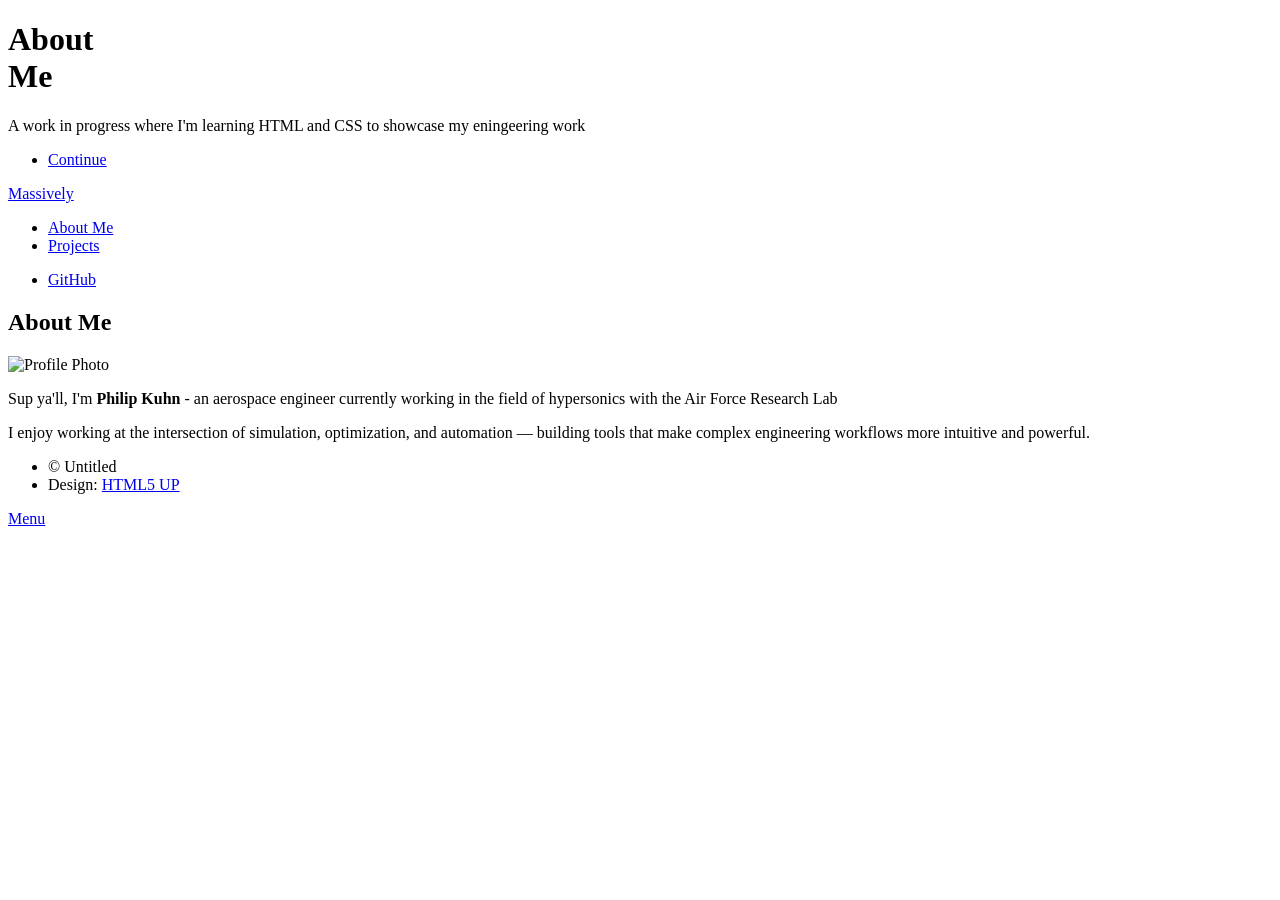
==== index.html @ aa1a16da "still trying" ====
<!DOCTYPE HTML>
<!--
	Massively by HTML5 UP
	html5up.net | @ajlkn
	Free for personal and commercial use under the CCA 3.0 license (html5up.net/license)
-->
<html>
	<head>
		<title>Massively by HTML5 UP</title>
		<meta charset="utf-8" />
		<meta name="viewport" content="width=device-width, initial-scale=1, user-scalable=no" />
		<link rel="stylesheet" href="assets/css/main.css" />
		<noscript><link rel="stylesheet" href="assets/css/noscript.css" /></noscript>
	</head>
	<body class="is-preload">

		<!-- Wrapper -->
			<div id="wrapper" class="fade-in">

				<!-- Intro -->
					<div id="intro">
						<h1>About<br />
						Me</h1>
						<p>A work in progress where I'm learning HTML and CSS to showcase my eningeering work</p>
						<ul class="actions">
							<li><a href="#header" class="button icon solid solo fa-arrow-down scrolly">Continue</a></li>
						</ul>
					</div>

				<!-- Header -->
					<header id="header">
						<a href="index.html" class="logo">Massively</a>
					</header>

				<!-- Nav -->
					<nav id="nav">
						<ul class="links">
							<li class="active"><a href="index.html">About Me</a></li>
							<li class="active"><a href="projects.html">Projects</a></li>
						</ul>
						<ul class="icons">
							<li><a href="#" class="icon brands fa-github"><span class="label">GitHub</span></a></li>
						</ul>
					</nav>

				<!-- Main -->
					<div id="main">
					<!-- Posts -->
					 <section class="post">
						<header class="major">
							<h1>About Me</h1>
						</header>

						<dif class="image main"><img src="images/profile.jpg" alt="Profile Photo" /></dif>

						<p>Sup ya'll, I'm <strong>Philip Kuhn</strong> - an aerospace engineer currently working in the field of hypersonics with the Air Force Research Lab</p>

					    <p>I enjoy working at the intersection of simulation, optimization, and automation — building tools that make complex engineering workflows more intuitive and powerful.</p>

					</section>
					</div>

				<!-- Footer -->
					<!-- <footer id="footer">
						<section>
							<form method="post" action="#">
								<div class="fields">
									<div class="field">
										<label for="name">Name</label>
										<input type="text" name="name" id="name" />
									</div>
									<div class="field">
										<label for="email">Email</label>
										<input type="text" name="email" id="email" />
									</div>
									<div class="field">
										<label for="message">Message</label>
										<textarea name="message" id="message" rows="3"></textarea>
									</div>
								</div>
								<ul class="actions">
									<li><input type="submit" value="Send Message" /></li>
								</ul>
							</form>
						</section>
						<section class="split contact">
							<section class="alt">
								<h3>Address</h3>
								<p>1234 Somewhere Road #87257<br />
								Nashville, TN 00000-0000</p>
							</section>
							<section>
								<h3>Phone</h3>
								<p><a href="#">(000) 000-0000</a></p>
							</section>
							<section>
								<h3>Email</h3>
								<p><a href="#">info@untitled.tld</a></p>
							</section>
							<section>
								<h3>Social</h3>
								<ul class="icons alt">
									<li><a href="#" class="icon brands alt fa-twitter"><span class="label">Twitter</span></a></li>
									<li><a href="#" class="icon brands alt fa-facebook-f"><span class="label">Facebook</span></a></li>
									<li><a href="#" class="icon brands alt fa-instagram"><span class="label">Instagram</span></a></li>
									<li><a href="#" class="icon brands alt fa-github"><span class="label">GitHub</span></a></li>
								</ul>
							</section>
						</section>
					</footer> -->

				<!-- Copyright -->
					<div id="copyright">
						<ul><li>&copy; Untitled</li><li>Design: <a href="https://html5up.net">HTML5 UP</a></li></ul>
					</div>

			</div>

		<!-- Scripts -->
			<script src="assets/js/jquery.min.js"></script>
			<script src="assets/js/jquery.scrollex.min.js"></script>
			<script src="assets/js/jquery.scrolly.min.js"></script>
			<script src="assets/js/browser.min.js"></script>
			<script src="assets/js/breakpoints.min.js"></script>
			<script src="assets/js/util.js"></script>
			<script src="assets/js/main.js"></script>

	</body>
</html>
---- assets/css/main.css ----
@import url(fontawesome-all.min.css);
@import url("https://fonts.googleapis.com/css?family=Merriweather:300,700,300italic,700italic|Source+Sans+Pro:900");

/*
	Massively by HTML5 UP
	html5up.net | @ajlkn
	Free for personal and commercial use under the CCA 3.0 license (html5up.net/license)
*/

html, body, div, span, applet, object,
iframe, h1, h2, h3, h4, h5, h6, p, blockquote,
pre, a, abbr, acronym, address, big, cite,
code, del, dfn, em, img, ins, kbd, q, s, samp,
small, strike, strong, sub, sup, tt, var, b,
u, i, center, dl, dt, dd, ol, ul, li, fieldset,
form, label, legend, table, caption, tbody,
tfoot, thead, tr, th, td, article, aside,
canvas, details, embed, figure, figcaption,
footer, header, hgroup, menu, nav, output, ruby,
section, summary, time, mark, audio, video {
	margin: 0;
	padding: 0;
	border: 0;
	font-size: 100%;
	font: inherit;
	vertical-align: baseline;}

article, aside, details, figcaption, figure,
footer, header, hgroup, menu, nav, section {
	display: block;}

body {
	line-height: 1;
}

ol, ul {
	list-style: none;
}

blockquote, q {
	quotes: none;
}

	blockquote:before, blockquote:after, q:before, q:after {
		content: '';
		content: none;
	}

table {
	border-collapse: collapse;
	border-spacing: 0;
}

body {
	-webkit-text-size-adjust: none;
}

mark {
	background-color: transparent;
	color: inherit;
}

input::-moz-focus-inner {
	border: 0;
	padding: 0;
}

input, select, textarea {
	-moz-appearance: none;
	-webkit-appearance: none;
	-ms-appearance: none;
	appearance: none;
}

/* Basic */

	@-ms-viewport {
		width: device-width;
	}

	body {
		-ms-overflow-style: scrollbar;
	}

	@media screen and (max-width: 480px) {

		html, body {
			min-width: 320px;
		}

	}

	html {
		box-sizing: border-box;
	}

	*, *:before, *:after {
		box-sizing: inherit;
	}

	body {
		background-color: #1e252d;
	}

		body.is-preload *, body.is-preload *:before, body.is-preload *:after {
			-moz-animation: none !important;
			-webkit-animation: none !important;
			-ms-animation: none !important;
			animation: none !important;
			-moz-transition: none !important;
			-webkit-transition: none !important;
			-ms-transition: none !important;
			transition: none !important;
		}

/* Type */

	html {
		font-size: 16pt;
	}

		@media screen and (max-width: 1680px) {

			html {
				font-size: 12pt;
			}

		}

		@media screen and (max-width: 1280px) {

			html {
				font-size: 11pt;
			}

		}

		@media screen and (max-width: 360px) {

			html {
				font-size: 10pt;
			}

		}

	body {
		color: #212931;
	}

	body, input, select, textarea {
		font-family: "Merriweather", Georgia, serif;
		font-weight: 300;
		font-size: 1rem;
		line-height: 2.375;
	}

	a {
		-moz-transition: color 0.2s ease-in-out, background-color 0.2s ease-in-out, border-color 0.2s ease-in-out, box-shadow 0.2s ease-in-out;
		-webkit-transition: color 0.2s ease-in-out, background-color 0.2s ease-in-out, border-color 0.2s ease-in-out, box-shadow 0.2s ease-in-out;
		-ms-transition: color 0.2s ease-in-out, background-color 0.2s ease-in-out, border-color 0.2s ease-in-out, box-shadow 0.2s ease-in-out;
		transition: color 0.2s ease-in-out, background-color 0.2s ease-in-out, border-color 0.2s ease-in-out, box-shadow 0.2s ease-in-out;
		border-bottom: dotted 1px;
		text-decoration: none;
	}

		a:hover {
			border-bottom-color: transparent;
		}

	strong, b {
		font-weight: 600;
	}

	em, i {
		font-style: italic;
	}

	p {
		text-align: justify;
		margin: 0 0 2rem 0;
	}

	h1, h2, h3, h4, h5, h6 {
		font-family: "Source Sans Pro", Helvetica, sans-serif;
		font-weight: 900;
		line-height: 1.5;
		letter-spacing: 0.075em;
		text-transform: uppercase;
		margin: 0 0 1rem 0;
	}

		h1 a, h2 a, h3 a, h4 a, h5 a, h6 a {
			border-bottom: 0;
			color: inherit;
			text-decoration: none;
		}

	h1 {
		font-size: 4rem;
		line-height: 1.1;
		margin: 0 0 2rem 0;
	}

	h2 {
		font-size: 1.75rem;
		line-height: 1.3;
		margin: 0 0 1.5rem 0;
	}

	h3 {
		font-size: 1.25rem;
		margin: 0 0 1.5rem 0;
	}

	h4 {
		font-size: 1rem;
	}

	h5 {
		font-size: 0.9rem;
	}

	h6 {
		font-size: 0.8rem;
	}

	sub {
		font-size: 0.8rem;
		position: relative;
		top: 0.5rem;
	}

	sup {
		font-size: 0.8rem;
		position: relative;
		top: -0.5rem;
	}

	blockquote {
		border-left: solid 4px;
		font-style: italic;
		margin: 0 0 2rem 0;
		padding: 0.5rem 0 0.5rem 2rem;
	}

	code {
		border: solid 2px;
		font-family: "Courier New", monospace;
		font-size: 0.9rem;
		margin: 0 0.25rem;
		padding: 0.25rem 0.65rem;
	}

	pre {
		-webkit-overflow-scrolling: touch;
		font-family: "Courier New", monospace;
		font-size: 0.9rem;
		margin: 0 0 2rem 0;
	}

		pre code {
			display: block;
			line-height: 1.75;
			padding: 1rem 1.5rem;
			overflow-x: auto;
		}

	hr {
		border: 0;
		border-bottom: solid 2px;
		margin: 3rem 0;
	}

		hr.major {
			margin: 5rem 0;
		}

	.align-left {
		text-align: left;
	}

	.align-center {
		text-align: center;
	}

	.align-right {
		text-align: right;
	}

	input, select, textarea {
		color: #212931;
	}

	a {
		color: #212931;
		border-bottom-color: rgba(33, 41, 49, 0.5);
	}

		a:hover {
			border-bottom-color: transparent;
			color: #18bfef !important;
		}

	strong, b {
		color: #212931;
	}

	h1, h2, h3, h4, h5, h6 {
		color: #212931;
	}

	blockquote {
		border-left-color: #eeeeee;
	}

	code {
		background: rgba(220, 220, 220, 0.25);
		border-color: #eeeeee;
	}

	hr {
		border-bottom-color: #eeeeee;
	}

/* Row */

	.row {
		display: flex;
		flex-wrap: wrap;
		box-sizing: border-box;
		align-items: stretch;
	}

		.row > * {
			box-sizing: border-box;
		}

		.row.gtr-uniform > * > :last-child {
			margin-bottom: 0;
		}

		.row.aln-left {
			justify-content: flex-start;
		}

		.row.aln-center {
			justify-content: center;
		}

		.row.aln-right {
			justify-content: flex-end;
		}

		.row.aln-top {
			align-items: flex-start;
		}

		.row.aln-middle {
			align-items: center;
		}

		.row.aln-bottom {
			align-items: flex-end;
		}

		.row > .imp {
			order: -1;
		}

		.row > .col-1 {
			width: 8.33333%;
		}

		.row > .off-1 {
			margin-left: 8.33333%;
		}

		.row > .col-2 {
			width: 16.66667%;
		}

		.row > .off-2 {
			margin-left: 16.66667%;
		}

		.row > .col-3 {
			width: 25%;
		}

		.row > .off-3 {
			margin-left: 25%;
		}

		.row > .col-4 {
			width: 33.33333%;
		}

		.row > .off-4 {
			margin-left: 33.33333%;
		}

		.row > .col-5 {
			width: 41.66667%;
		}

		.row > .off-5 {
			margin-left: 41.66667%;
		}

		.row > .col-6 {
			width: 50%;
		}

		.row > .off-6 {
			margin-left: 50%;
		}

		.row > .col-7 {
			width: 58.33333%;
		}

		.row > .off-7 {
			margin-left: 58.33333%;
		}

		.row > .col-8 {
			width: 66.66667%;
		}

		.row > .off-8 {
			margin-left: 66.66667%;
		}

		.row > .col-9 {
			width: 75%;
		}

		.row > .off-9 {
			margin-left: 75%;
		}

		.row > .col-10 {
			width: 83.33333%;
		}

		.row > .off-10 {
			margin-left: 83.33333%;
		}

		.row > .col-11 {
			width: 91.66667%;
		}

		.row > .off-11 {
			margin-left: 91.66667%;
		}

		.row > .col-12 {
			width: 100%;
		}

		.row > .off-12 {
			margin-left: 100%;
		}

		.row.gtr-0 {
			margin-top: 0;
			margin-left: 0rem;
		}

			.row.gtr-0 > * {
				padding: 0 0 0 0rem;
			}

			.row.gtr-0.gtr-uniform {
				margin-top: 0rem;
			}

				.row.gtr-0.gtr-uniform > * {
					padding-top: 0rem;
				}

		.row.gtr-25 {
			margin-top: 0;
			margin-left: -0.375rem;
		}

			.row.gtr-25 > * {
				padding: 0 0 0 0.375rem;
			}

			.row.gtr-25.gtr-uniform {
				margin-top: -0.375rem;
			}

				.row.gtr-25.gtr-uniform > * {
					padding-top: 0.375rem;
				}

		.row.gtr-50 {
			margin-top: 0;
			margin-left: -0.75rem;
		}

			.row.gtr-50 > * {
				padding: 0 0 0 0.75rem;
			}

			.row.gtr-50.gtr-uniform {
				margin-top: -0.75rem;
			}

				.row.gtr-50.gtr-uniform > * {
					padding-top: 0.75rem;
				}

		.row {
			margin-top: 0;
			margin-left: -1.5rem;
		}

			.row > * {
				padding: 0 0 0 1.5rem;
			}

			.row.gtr-uniform {
				margin-top: -1.5rem;
			}

				.row.gtr-uniform > * {
					padding-top: 1.5rem;
				}

		.row.gtr-150 {
			margin-top: 0;
			margin-left: -2.25rem;
		}

			.row.gtr-150 > * {
				padding: 0 0 0 2.25rem;
			}

			.row.gtr-150.gtr-uniform {
				margin-top: -2.25rem;
			}

				.row.gtr-150.gtr-uniform > * {
					padding-top: 2.25rem;
				}

		.row.gtr-200 {
			margin-top: 0;
			margin-left: -3rem;
		}

			.row.gtr-200 > * {
				padding: 0 0 0 3rem;
			}

			.row.gtr-200.gtr-uniform {
				margin-top: -3rem;
			}

				.row.gtr-200.gtr-uniform > * {
					padding-top: 3rem;
				}

		@media screen and (max-width: 1680px) {

			.row {
				display: flex;
				flex-wrap: wrap;
				box-sizing: border-box;
				align-items: stretch;
			}

				.row > * {
					box-sizing: border-box;
				}

				.row.gtr-uniform > * > :last-child {
					margin-bottom: 0;
				}

				.row.aln-left {
					justify-content: flex-start;
				}

				.row.aln-center {
					justify-content: center;
				}

				.row.aln-right {
					justify-content: flex-end;
				}

				.row.aln-top {
					align-items: flex-start;
				}

				.row.aln-middle {
					align-items: center;
				}

				.row.aln-bottom {
					align-items: flex-end;
				}

				.row > .imp-xlarge {
					order: -1;
				}

				.row > .col-1-xlarge {
					width: 8.33333%;
				}

				.row > .off-1-xlarge {
					margin-left: 8.33333%;
				}

				.row > .col-2-xlarge {
					width: 16.66667%;
				}

				.row > .off-2-xlarge {
					margin-left: 16.66667%;
				}

				.row > .col-3-xlarge {
					width: 25%;
				}

				.row > .off-3-xlarge {
					margin-left: 25%;
				}

				.row > .col-4-xlarge {
					width: 33.33333%;
				}

				.row > .off-4-xlarge {
					margin-left: 33.33333%;
				}

				.row > .col-5-xlarge {
					width: 41.66667%;
				}

				.row > .off-5-xlarge {
					margin-left: 41.66667%;
				}

				.row > .col-6-xlarge {
					width: 50%;
				}

				.row > .off-6-xlarge {
					margin-left: 50%;
				}

				.row > .col-7-xlarge {
					width: 58.33333%;
				}

				.row > .off-7-xlarge {
					margin-left: 58.33333%;
				}

				.row > .col-8-xlarge {
					width: 66.66667%;
				}

				.row > .off-8-xlarge {
					margin-left: 66.66667%;
				}

				.row > .col-9-xlarge {
					width: 75%;
				}

				.row > .off-9-xlarge {
					margin-left: 75%;
				}

				.row > .col-10-xlarge {
					width: 83.33333%;
				}

				.row > .off-10-xlarge {
					margin-left: 83.33333%;
				}

				.row > .col-11-xlarge {
					width: 91.66667%;
				}

				.row > .off-11-xlarge {
					margin-left: 91.66667%;
				}

				.row > .col-12-xlarge {
					width: 100%;
				}

				.row > .off-12-xlarge {
					margin-left: 100%;
				}

				.row.gtr-0 {
					margin-top: 0;
					margin-left: 0rem;
				}

					.row.gtr-0 > * {
						padding: 0 0 0 0rem;
					}

					.row.gtr-0.gtr-uniform {
						margin-top: 0rem;
					}

						.row.gtr-0.gtr-uniform > * {
							padding-top: 0rem;
						}

				.row.gtr-25 {
					margin-top: 0;
					margin-left: -0.375rem;
				}

					.row.gtr-25 > * {
						padding: 0 0 0 0.375rem;
					}

					.row.gtr-25.gtr-uniform {
						margin-top: -0.375rem;
					}

						.row.gtr-25.gtr-uniform > * {
							padding-top: 0.375rem;
						}

				.row.gtr-50 {
					margin-top: 0;
					margin-left: -0.75rem;
				}

					.row.gtr-50 > * {
						padding: 0 0 0 0.75rem;
					}

					.row.gtr-50.gtr-uniform {
						margin-top: -0.75rem;
					}

						.row.gtr-50.gtr-uniform > * {
							padding-top: 0.75rem;
						}

				.row {
					margin-top: 0;
					margin-left: -1.5rem;
				}

					.row > * {
						padding: 0 0 0 1.5rem;
					}

					.row.gtr-uniform {
						margin-top: -1.5rem;
					}

						.row.gtr-uniform > * {
							padding-top: 1.5rem;
						}

				.row.gtr-150 {
					margin-top: 0;
					margin-left: -2.25rem;
				}

					.row.gtr-150 > * {
						padding: 0 0 0 2.25rem;
					}

					.row.gtr-150.gtr-uniform {
						margin-top: -2.25rem;
					}

						.row.gtr-150.gtr-uniform > * {
							padding-top: 2.25rem;
						}

				.row.gtr-200 {
					margin-top: 0;
					margin-left: -3rem;
				}

					.row.gtr-200 > * {
						padding: 0 0 0 3rem;
					}

					.row.gtr-200.gtr-uniform {
						margin-top: -3rem;
					}

						.row.gtr-200.gtr-uniform > * {
							padding-top: 3rem;
						}

		}

		@media screen and (max-width: 1280px) {

			.row {
				display: flex;
				flex-wrap: wrap;
				box-sizing: border-box;
				align-items: stretch;
			}

				.row > * {
					box-sizing: border-box;
				}

				.row.gtr-uniform > * > :last-child {
					margin-bottom: 0;
				}

				.row.aln-left {
					justify-content: flex-start;
				}

				.row.aln-center {
					justify-content: center;
				}

				.row.aln-right {
					justify-content: flex-end;
				}

				.row.aln-top {
					align-items: flex-start;
				}

				.row.aln-middle {
					align-items: center;
				}

				.row.aln-bottom {
					align-items: flex-end;
				}

				.row > .imp-large {
					order: -1;
				}

				.row > .col-1-large {
					width: 8.33333%;
				}

				.row > .off-1-large {
					margin-left: 8.33333%;
				}

				.row > .col-2-large {
					width: 16.66667%;
				}

				.row > .off-2-large {
					margin-left: 16.66667%;
				}

				.row > .col-3-large {
					width: 25%;
				}

				.row > .off-3-large {
					margin-left: 25%;
				}

				.row > .col-4-large {
					width: 33.33333%;
				}

				.row > .off-4-large {
					margin-left: 33.33333%;
				}

				.row > .col-5-large {
					width: 41.66667%;
				}

				.row > .off-5-large {
					margin-left: 41.66667%;
				}

				.row > .col-6-large {
					width: 50%;
				}

				.row > .off-6-large {
					margin-left: 50%;
				}

				.row > .col-7-large {
					width: 58.33333%;
				}

				.row > .off-7-large {
					margin-left: 58.33333%;
				}

				.row > .col-8-large {
					width: 66.66667%;
				}

				.row > .off-8-large {
					margin-left: 66.66667%;
				}

				.row > .col-9-large {
					width: 75%;
				}

				.row > .off-9-large {
					margin-left: 75%;
				}

				.row > .col-10-large {
					width: 83.33333%;
				}

				.row > .off-10-large {
					margin-left: 83.33333%;
				}

				.row > .col-11-large {
					width: 91.66667%;
				}

				.row > .off-11-large {
					margin-left: 91.66667%;
				}

				.row > .col-12-large {
					width: 100%;
				}

				.row > .off-12-large {
					margin-left: 100%;
				}

				.row.gtr-0 {
					margin-top: 0;
					margin-left: 0rem;
				}

					.row.gtr-0 > * {
						padding: 0 0 0 0rem;
					}

					.row.gtr-0.gtr-uniform {
						margin-top: 0rem;
					}

						.row.gtr-0.gtr-uniform > * {
							padding-top: 0rem;
						}

				.row.gtr-25 {
					margin-top: 0;
					margin-left: -0.375rem;
				}

					.row.gtr-25 > * {
						padding: 0 0 0 0.375rem;
					}

					.row.gtr-25.gtr-uniform {
						margin-top: -0.375rem;
					}

						.row.gtr-25.gtr-uniform > * {
							padding-top: 0.375rem;
						}

				.row.gtr-50 {
					margin-top: 0;
					margin-left: -0.75rem;
				}

					.row.gtr-50 > * {
						padding: 0 0 0 0.75rem;
					}

					.row.gtr-50.gtr-uniform {
						margin-top: -0.75rem;
					}

						.row.gtr-50.gtr-uniform > * {
							padding-top: 0.75rem;
						}

				.row {
					margin-top: 0;
					margin-left: -1.5rem;
				}

					.row > * {
						padding: 0 0 0 1.5rem;
					}

					.row.gtr-uniform {
						margin-top: -1.5rem;
					}

						.row.gtr-uniform > * {
							padding-top: 1.5rem;
						}

				.row.gtr-150 {
					margin-top: 0;
					margin-left: -2.25rem;
				}

					.row.gtr-150 > * {
						padding: 0 0 0 2.25rem;
					}

					.row.gtr-150.gtr-uniform {
						margin-top: -2.25rem;
					}

						.row.gtr-150.gtr-uniform > * {
							padding-top: 2.25rem;
						}

				.row.gtr-200 {
					margin-top: 0;
					margin-left: -3rem;
				}

					.row.gtr-200 > * {
						padding: 0 0 0 3rem;
					}

					.row.gtr-200.gtr-uniform {
						margin-top: -3rem;
					}

						.row.gtr-200.gtr-uniform > * {
							padding-top: 3rem;
						}

		}

		@media screen and (max-width: 980px) {

			.row {
				display: flex;
				flex-wrap: wrap;
				box-sizing: border-box;
				align-items: stretch;
			}

				.row > * {
					box-sizing: border-box;
				}

				.row.gtr-uniform > * > :last-child {
					margin-bottom: 0;
				}

				.row.aln-left {
					justify-content: flex-start;
				}

				.row.aln-center {
					justify-content: center;
				}

				.row.aln-right {
					justify-content: flex-end;
				}

				.row.aln-top {
					align-items: flex-start;
				}

				.row.aln-middle {
					align-items: center;
				}

				.row.aln-bottom {
					align-items: flex-end;
				}

				.row > .imp-medium {
					order: -1;
				}

				.row > .col-1-medium {
					width: 8.33333%;
				}

				.row > .off-1-medium {
					margin-left: 8.33333%;
				}

				.row > .col-2-medium {
					width: 16.66667%;
				}

				.row > .off-2-medium {
					margin-left: 16.66667%;
				}

				.row > .col-3-medium {
					width: 25%;
				}

				.row > .off-3-medium {
					margin-left: 25%;
				}

				.row > .col-4-medium {
					width: 33.33333%;
				}

				.row > .off-4-medium {
					margin-left: 33.33333%;
				}

				.row > .col-5-medium {
					width: 41.66667%;
				}

				.row > .off-5-medium {
					margin-left: 41.66667%;
				}

				.row > .col-6-medium {
					width: 50%;
				}

				.row > .off-6-medium {
					margin-left: 50%;
				}

				.row > .col-7-medium {
					width: 58.33333%;
				}

				.row > .off-7-medium {
					margin-left: 58.33333%;
				}

				.row > .col-8-medium {
					width: 66.66667%;
				}

				.row > .off-8-medium {
					margin-left: 66.66667%;
				}

				.row > .col-9-medium {
					width: 75%;
				}

				.row > .off-9-medium {
					margin-left: 75%;
				}

				.row > .col-10-medium {
					width: 83.33333%;
				}

				.row > .off-10-medium {
					margin-left: 83.33333%;
				}

				.row > .col-11-medium {
					width: 91.66667%;
				}

				.row > .off-11-medium {
					margin-left: 91.66667%;
				}

				.row > .col-12-medium {
					width: 100%;
				}

				.row > .off-12-medium {
					margin-left: 100%;
				}

				.row.gtr-0 {
					margin-top: 0;
					margin-left: 0rem;
				}

					.row.gtr-0 > * {
						padding: 0 0 0 0rem;
					}

					.row.gtr-0.gtr-uniform {
						margin-top: 0rem;
					}

						.row.gtr-0.gtr-uniform > * {
							padding-top: 0rem;
						}

				.row.gtr-25 {
					margin-top: 0;
					margin-left: -0.375rem;
				}

					.row.gtr-25 > * {
						padding: 0 0 0 0.375rem;
					}

					.row.gtr-25.gtr-uniform {
						margin-top: -0.375rem;
					}

						.row.gtr-25.gtr-uniform > * {
							padding-top: 0.375rem;
						}

				.row.gtr-50 {
					margin-top: 0;
					margin-left: -0.75rem;
				}

					.row.gtr-50 > * {
						padding: 0 0 0 0.75rem;
					}

					.row.gtr-50.gtr-uniform {
						margin-top: -0.75rem;
					}

						.row.gtr-50.gtr-uniform > * {
							padding-top: 0.75rem;
						}

				.row {
					margin-top: 0;
					margin-left: -1.5rem;
				}

					.row > * {
						padding: 0 0 0 1.5rem;
					}

					.row.gtr-uniform {
						margin-top: -1.5rem;
					}

						.row.gtr-uniform > * {
							padding-top: 1.5rem;
						}

				.row.gtr-150 {
					margin-top: 0;
					margin-left: -2.25rem;
				}

					.row.gtr-150 > * {
						padding: 0 0 0 2.25rem;
					}

					.row.gtr-150.gtr-uniform {
						margin-top: -2.25rem;
					}

						.row.gtr-150.gtr-uniform > * {
							padding-top: 2.25rem;
						}

				.row.gtr-200 {
					margin-top: 0;
					margin-left: -3rem;
				}

					.row.gtr-200 > * {
						padding: 0 0 0 3rem;
					}

					.row.gtr-200.gtr-uniform {
						margin-top: -3rem;
					}

						.row.gtr-200.gtr-uniform > * {
							padding-top: 3rem;
						}

		}

		@media screen and (max-width: 736px) {

			.row {
				display: flex;
				flex-wrap: wrap;
				box-sizing: border-box;
				align-items: stretch;
			}

				.row > * {
					box-sizing: border-box;
				}

				.row.gtr-uniform > * > :last-child {
					margin-bottom: 0;
				}

				.row.aln-left {
					justify-content: flex-start;
				}

				.row.aln-center {
					justify-content: center;
				}

				.row.aln-right {
					justify-content: flex-end;
				}

				.row.aln-top {
					align-items: flex-start;
				}

				.row.aln-middle {
					align-items: center;
				}

				.row.aln-bottom {
					align-items: flex-end;
				}

				.row > .imp-small {
					order: -1;
				}

				.row > .col-1-small {
					width: 8.33333%;
				}

				.row > .off-1-small {
					margin-left: 8.33333%;
				}

				.row > .col-2-small {
					width: 16.66667%;
				}

				.row > .off-2-small {
					margin-left: 16.66667%;
				}

				.row > .col-3-small {
					width: 25%;
				}

				.row > .off-3-small {
					margin-left: 25%;
				}

				.row > .col-4-small {
					width: 33.33333%;
				}

				.row > .off-4-small {
					margin-left: 33.33333%;
				}

				.row > .col-5-small {
					width: 41.66667%;
				}

				.row > .off-5-small {
					margin-left: 41.66667%;
				}

				.row > .col-6-small {
					width: 50%;
				}

				.row > .off-6-small {
					margin-left: 50%;
				}

				.row > .col-7-small {
					width: 58.33333%;
				}

				.row > .off-7-small {
					margin-left: 58.33333%;
				}

				.row > .col-8-small {
					width: 66.66667%;
				}

				.row > .off-8-small {
					margin-left: 66.66667%;
				}

				.row > .col-9-small {
					width: 75%;
				}

				.row > .off-9-small {
					margin-left: 75%;
				}

				.row > .col-10-small {
					width: 83.33333%;
				}

				.row > .off-10-small {
					margin-left: 83.33333%;
				}

				.row > .col-11-small {
					width: 91.66667%;
				}

				.row > .off-11-small {
					margin-left: 91.66667%;
				}

				.row > .col-12-small {
					width: 100%;
				}

				.row > .off-12-small {
					margin-left: 100%;
				}

				.row.gtr-0 {
					margin-top: 0;
					margin-left: 0rem;
				}

					.row.gtr-0 > * {
						padding: 0 0 0 0rem;
					}

					.row.gtr-0.gtr-uniform {
						margin-top: 0rem;
					}

						.row.gtr-0.gtr-uniform > * {
							padding-top: 0rem;
						}

				.row.gtr-25 {
					margin-top: 0;
					margin-left: -0.375rem;
				}

					.row.gtr-25 > * {
						padding: 0 0 0 0.375rem;
					}

					.row.gtr-25.gtr-uniform {
						margin-top: -0.375rem;
					}

						.row.gtr-25.gtr-uniform > * {
							padding-top: 0.375rem;
						}

				.row.gtr-50 {
					margin-top: 0;
					margin-left: -0.75rem;
				}

					.row.gtr-50 > * {
						padding: 0 0 0 0.75rem;
					}

					.row.gtr-50.gtr-uniform {
						margin-top: -0.75rem;
					}

						.row.gtr-50.gtr-uniform > * {
							padding-top: 0.75rem;
						}

				.row {
					margin-top: 0;
					margin-left: -1.5rem;
				}

					.row > * {
						padding: 0 0 0 1.5rem;
					}

					.row.gtr-uniform {
						margin-top: -1.5rem;
					}

						.row.gtr-uniform > * {
							padding-top: 1.5rem;
						}

				.row.gtr-150 {
					margin-top: 0;
					margin-left: -2.25rem;
				}

					.row.gtr-150 > * {
						padding: 0 0 0 2.25rem;
					}

					.row.gtr-150.gtr-uniform {
						margin-top: -2.25rem;
					}

						.row.gtr-150.gtr-uniform > * {
							padding-top: 2.25rem;
						}

				.row.gtr-200 {
					margin-top: 0;
					margin-left: -3rem;
				}

					.row.gtr-200 > * {
						padding: 0 0 0 3rem;
					}

					.row.gtr-200.gtr-uniform {
						margin-top: -3rem;
					}

						.row.gtr-200.gtr-uniform > * {
							padding-top: 3rem;
						}

		}

		@media screen and (max-width: 480px) {

			.row {
				display: flex;
				flex-wrap: wrap;
				box-sizing: border-box;
				align-items: stretch;
			}

				.row > * {
					box-sizing: border-box;
				}

				.row.gtr-uniform > * > :last-child {
					margin-bottom: 0;
				}

				.row.aln-left {
					justify-content: flex-start;
				}

				.row.aln-center {
					justify-content: center;
				}

				.row.aln-right {
					justify-content: flex-end;
				}

				.row.aln-top {
					align-items: flex-start;
				}

				.row.aln-middle {
					align-items: center;
				}

				.row.aln-bottom {
					align-items: flex-end;
				}

				.row > .imp-xsmall {
					order: -1;
				}

				.row > .col-1-xsmall {
					width: 8.33333%;
				}

				.row > .off-1-xsmall {
					margin-left: 8.33333%;
				}

				.row > .col-2-xsmall {
					width: 16.66667%;
				}

				.row > .off-2-xsmall {
					margin-left: 16.66667%;
				}

				.row > .col-3-xsmall {
					width: 25%;
				}

				.row > .off-3-xsmall {
					margin-left: 25%;
				}

				.row > .col-4-xsmall {
					width: 33.33333%;
				}

				.row > .off-4-xsmall {
					margin-left: 33.33333%;
				}

				.row > .col-5-xsmall {
					width: 41.66667%;
				}

				.row > .off-5-xsmall {
					margin-left: 41.66667%;
				}

				.row > .col-6-xsmall {
					width: 50%;
				}

				.row > .off-6-xsmall {
					margin-left: 50%;
				}

				.row > .col-7-xsmall {
					width: 58.33333%;
				}

				.row > .off-7-xsmall {
					margin-left: 58.33333%;
				}

				.row > .col-8-xsmall {
					width: 66.66667%;
				}

				.row > .off-8-xsmall {
					margin-left: 66.66667%;
				}

				.row > .col-9-xsmall {
					width: 75%;
				}

				.row > .off-9-xsmall {
					margin-left: 75%;
				}

				.row > .col-10-xsmall {
					width: 83.33333%;
				}

				.row > .off-10-xsmall {
					margin-left: 83.33333%;
				}

				.row > .col-11-xsmall {
					width: 91.66667%;
				}

				.row > .off-11-xsmall {
					margin-left: 91.66667%;
				}

				.row > .col-12-xsmall {
					width: 100%;
				}

				.row > .off-12-xsmall {
					margin-left: 100%;
				}

				.row.gtr-0 {
					margin-top: 0;
					margin-left: 0rem;
				}

					.row.gtr-0 > * {
						padding: 0 0 0 0rem;
					}

					.row.gtr-0.gtr-uniform {
						margin-top: 0rem;
					}

						.row.gtr-0.gtr-uniform > * {
							padding-top: 0rem;
						}

				.row.gtr-25 {
					margin-top: 0;
					margin-left: -0.375rem;
				}

					.row.gtr-25 > * {
						padding: 0 0 0 0.375rem;
					}

					.row.gtr-25.gtr-uniform {
						margin-top: -0.375rem;
					}

						.row.gtr-25.gtr-uniform > * {
							padding-top: 0.375rem;
						}

				.row.gtr-50 {
					margin-top: 0;
					margin-left: -0.75rem;
				}

					.row.gtr-50 > * {
						padding: 0 0 0 0.75rem;
					}

					.row.gtr-50.gtr-uniform {
						margin-top: -0.75rem;
					}

						.row.gtr-50.gtr-uniform > * {
							padding-top: 0.75rem;
						}

				.row {
					margin-top: 0;
					margin-left: -1.5rem;
				}

					.row > * {
						padding: 0 0 0 1.5rem;
					}

					.row.gtr-uniform {
						margin-top: -1.5rem;
					}

						.row.gtr-uniform > * {
							padding-top: 1.5rem;
						}

				.row.gtr-150 {
					margin-top: 0;
					margin-left: -2.25rem;
				}

					.row.gtr-150 > * {
						padding: 0 0 0 2.25rem;
					}

					.row.gtr-150.gtr-uniform {
						margin-top: -2.25rem;
					}

						.row.gtr-150.gtr-uniform > * {
							padding-top: 2.25rem;
						}

				.row.gtr-200 {
					margin-top: 0;
					margin-left: -3rem;
				}

					.row.gtr-200 > * {
						padding: 0 0 0 3rem;
					}

					.row.gtr-200.gtr-uniform {
						margin-top: -3rem;
					}

						.row.gtr-200.gtr-uniform > * {
							padding-top: 3rem;
						}

		}

		@media screen and (max-width: 360px) {

			.row {
				display: flex;
				flex-wrap: wrap;
				box-sizing: border-box;
				align-items: stretch;
			}

				.row > * {
					box-sizing: border-box;
				}

				.row.gtr-uniform > * > :last-child {
					margin-bottom: 0;
				}

				.row.aln-left {
					justify-content: flex-start;
				}

				.row.aln-center {
					justify-content: center;
				}

				.row.aln-right {
					justify-content: flex-end;
				}

				.row.aln-top {
					align-items: flex-start;
				}

				.row.aln-middle {
					align-items: center;
				}

				.row.aln-bottom {
					align-items: flex-end;
				}

				.row > .imp-xxsmall {
					order: -1;
				}

				.row > .col-1-xxsmall {
					width: 8.33333%;
				}

				.row > .off-1-xxsmall {
					margin-left: 8.33333%;
				}

				.row > .col-2-xxsmall {
					width: 16.66667%;
				}

				.row > .off-2-xxsmall {
					margin-left: 16.66667%;
				}

				.row > .col-3-xxsmall {
					width: 25%;
				}

				.row > .off-3-xxsmall {
					margin-left: 25%;
				}

				.row > .col-4-xxsmall {
					width: 33.33333%;
				}

				.row > .off-4-xxsmall {
					margin-left: 33.33333%;
				}

				.row > .col-5-xxsmall {
					width: 41.66667%;
				}

				.row > .off-5-xxsmall {
					margin-left: 41.66667%;
				}

				.row > .col-6-xxsmall {
					width: 50%;
				}

				.row > .off-6-xxsmall {
					margin-left: 50%;
				}

				.row > .col-7-xxsmall {
					width: 58.33333%;
				}

				.row > .off-7-xxsmall {
					margin-left: 58.33333%;
				}

				.row > .col-8-xxsmall {
					width: 66.66667%;
				}

				.row > .off-8-xxsmall {
					margin-left: 66.66667%;
				}

				.row > .col-9-xxsmall {
					width: 75%;
				}

				.row > .off-9-xxsmall {
					margin-left: 75%;
				}

				.row > .col-10-xxsmall {
					width: 83.33333%;
				}

				.row > .off-10-xxsmall {
					margin-left: 83.33333%;
				}

				.row > .col-11-xxsmall {
					width: 91.66667%;
				}

				.row > .off-11-xxsmall {
					margin-left: 91.66667%;
				}

				.row > .col-12-xxsmall {
					width: 100%;
				}

				.row > .off-12-xxsmall {
					margin-left: 100%;
				}

				.row.gtr-0 {
					margin-top: 0;
					margin-left: 0rem;
				}

					.row.gtr-0 > * {
						padding: 0 0 0 0rem;
					}

					.row.gtr-0.gtr-uniform {
						margin-top: 0rem;
					}

						.row.gtr-0.gtr-uniform > * {
							padding-top: 0rem;
						}

				.row.gtr-25 {
					margin-top: 0;
					margin-left: -0.375rem;
				}

					.row.gtr-25 > * {
						padding: 0 0 0 0.375rem;
					}

					.row.gtr-25.gtr-uniform {
						margin-top: -0.375rem;
					}

						.row.gtr-25.gtr-uniform > * {
							padding-top: 0.375rem;
						}

				.row.gtr-50 {
					margin-top: 0;
					margin-left: -0.75rem;
				}

					.row.gtr-50 > * {
						padding: 0 0 0 0.75rem;
					}

					.row.gtr-50.gtr-uniform {
						margin-top: -0.75rem;
					}

						.row.gtr-50.gtr-uniform > * {
							padding-top: 0.75rem;
						}

				.row {
					margin-top: 0;
					margin-left: -1.5rem;
				}

					.row > * {
						padding: 0 0 0 1.5rem;
					}

					.row.gtr-uniform {
						margin-top: -1.5rem;
					}

						.row.gtr-uniform > * {
							padding-top: 1.5rem;
						}

				.row.gtr-150 {
					margin-top: 0;
					margin-left: -2.25rem;
				}

					.row.gtr-150 > * {
						padding: 0 0 0 2.25rem;
					}

					.row.gtr-150.gtr-uniform {
						margin-top: -2.25rem;
					}

						.row.gtr-150.gtr-uniform > * {
							padding-top: 2.25rem;
						}

				.row.gtr-200 {
					margin-top: 0;
					margin-left: -3rem;
				}

					.row.gtr-200 > * {
						padding: 0 0 0 3rem;
					}

					.row.gtr-200.gtr-uniform {
						margin-top: -3rem;
					}

						.row.gtr-200.gtr-uniform > * {
							padding-top: 3rem;
						}

		}

/* Box */

	.box {
		border: solid 2px;
		margin-bottom: 2rem;
		padding: 1.5rem;
	}

		.box > :last-child,
		.box > :last-child > :last-child,
		.box > :last-child > :last-child > :last-child {
			margin-bottom: 0;
		}

		.box.alt {
			border: 0;
			border-radius: 0;
			padding: 0;
		}

	.box {
		border-color: #eeeeee;
	}

/* Button */

	input[type="submit"],
	input[type="reset"],
	input[type="button"],
	button,
	.button {
		-moz-appearance: none;
		-webkit-appearance: none;
		-ms-appearance: none;
		appearance: none;
		-moz-transition: background-color 0.2s ease-in-out, box-shadow 0.2s ease-in-out, color 0.2s ease-in-out;
		-webkit-transition: background-color 0.2s ease-in-out, box-shadow 0.2s ease-in-out, color 0.2s ease-in-out;
		-ms-transition: background-color 0.2s ease-in-out, box-shadow 0.2s ease-in-out, color 0.2s ease-in-out;
		transition: background-color 0.2s ease-in-out, box-shadow 0.2s ease-in-out, color 0.2s ease-in-out;
		border: 0;
		border-radius: 0;
		cursor: pointer;
		display: inline-block;
		font-family: "Source Sans Pro", Helvetica, sans-serif;
		font-size: 0.8rem;
		font-weight: 900;
		letter-spacing: 0.075em;
		height: 3rem;
		line-height: 3rem;
		padding: 0 2rem;
		text-align: center;
		text-decoration: none;
		text-transform: uppercase;
		white-space: nowrap;
	}

		input[type="submit"].icon:before,
		input[type="reset"].icon:before,
		input[type="button"].icon:before,
		button.icon:before,
		.button.icon:before {
			margin-right: 0.5rem;
		}

		input[type="submit"].icon.solo,
		input[type="reset"].icon.solo,
		input[type="button"].icon.solo,
		button.icon.solo,
		.button.icon.solo {
			position: relative;
			width: 4rem;
			height: 4rem;
			line-height: 4rem;
			border-radius: 4rem;
			text-indent: 4rem;
			overflow: hidden;
			padding: 0;
			white-space: nowrap;
		}

			input[type="submit"].icon.solo:before,
			input[type="reset"].icon.solo:before,
			input[type="button"].icon.solo:before,
			button.icon.solo:before,
			.button.icon.solo:before {
				position: absolute;
				display: block;
				top: 0;
				left: 0;
				width: inherit;
				height: inherit;
				line-height: inherit;
				font-size: 1.25rem;
				margin-right: 0;
				text-align: center;
				text-indent: 0;
			}

		input[type="submit"].fit,
		input[type="reset"].fit,
		input[type="button"].fit,
		button.fit,
		.button.fit {
			width: 100%;
		}

		input[type="submit"].small,
		input[type="reset"].small,
		input[type="button"].small,
		button.small,
		.button.small {
			font-size: 0.7rem;
			height: 2.5rem;
			line-height: 2.5rem;
			padding: 0 1.5rem;
		}

		input[type="submit"].large,
		input[type="reset"].large,
		input[type="button"].large,
		button.large,
		.button.large {
			font-size: 0.9rem;
			height: 3.5rem;
			line-height: 3.5rem;
			padding: 0 2.75rem;
		}

		@media screen and (max-width: 980px) {

			input[type="submit"],
			input[type="reset"],
			input[type="button"],
			button,
			.button {
				font-size: 0.9rem;
				height: 3.25rem;
				line-height: 3.25rem;
			}

				input[type="submit"].large,
				input[type="reset"].large,
				input[type="button"].large,
				button.large,
				.button.large {
					font-size: 1rem;
					height: 3.75rem;
					line-height: 3.75rem;
				}

		}

		input[type="submit"].disabled, input[type="submit"]:disabled,
		input[type="reset"].disabled,
		input[type="reset"]:disabled,
		input[type="button"].disabled,
		input[type="button"]:disabled,
		button.disabled,
		button:disabled,
		.button.disabled,
		.button:disabled {
			pointer-events: none;
			opacity: 0.25;
		}

	input[type="submit"],
	input[type="reset"],
	input[type="button"],
	button,
	.button {
		background-color: transparent;
		box-shadow: inset 0 0 0 2px #212931;
		color: #212931 !important;
	}

		input[type="submit"]:hover,
		input[type="reset"]:hover,
		input[type="button"]:hover,
		button:hover,
		.button:hover {
			box-shadow: inset 0 0 0 2px #18bfef;
			color: #18bfef !important;
		}

		input[type="submit"].primary,
		input[type="reset"].primary,
		input[type="button"].primary,
		button.primary,
		.button.primary {
			background-color: #212931;
			box-shadow: none;
			color: #ffffff !important;
		}

			input[type="submit"].primary:hover,
			input[type="reset"].primary:hover,
			input[type="button"].primary:hover,
			button.primary:hover,
			.button.primary:hover {
				background-color: #18bfef;
			}

/* Form */

	form {
		margin: 0 0 2rem 0;
	}

		form > :last-child {
			margin-bottom: 0;
		}

		form > .fields {
			display: -moz-flex;
			display: -webkit-flex;
			display: -ms-flex;
			display: flex;
			-moz-flex-wrap: wrap;
			-webkit-flex-wrap: wrap;
			-ms-flex-wrap: wrap;
			flex-wrap: wrap;
			width: calc(100% + 3rem);
			margin: -1.5rem 0 2rem -1.5rem;
		}

			form > .fields > .field {
				-moz-flex-grow: 0;
				-webkit-flex-grow: 0;
				-ms-flex-grow: 0;
				flex-grow: 0;
				-moz-flex-shrink: 0;
				-webkit-flex-shrink: 0;
				-ms-flex-shrink: 0;
				flex-shrink: 0;
				padding: 1.5rem 0 0 1.5rem;
				width: calc(100% - 1.5rem);
			}

				form > .fields > .field.half {
					width: calc(50% - 0.75rem);
				}

				form > .fields > .field.third {
					width: calc(100%/3 - 0.5rem);
				}

				form > .fields > .field.quarter {
					width: calc(25% - 0.375rem);
				}

		@media screen and (max-width: 480px) {

			form > .fields {
				width: calc(100% + 3rem);
				margin: -1.5rem 0 2rem -1.5rem;
			}

				form > .fields > .field {
					padding: 1.5rem 0 0 1.5rem;
					width: calc(100% - 1.5rem);
				}

					form > .fields > .field.half {
						width: calc(100% - 1.5rem);
					}

					form > .fields > .field.third {
						width: calc(100% - 1.5rem);
					}

					form > .fields > .field.quarter {
						width: calc(100% - 1.5rem);
					}

		}

	label {
		display: block;
		font-family: "Source Sans Pro", Helvetica, sans-serif;
		font-weight: 900;
		line-height: 1.5;
		letter-spacing: 0.075em;
		font-size: 0.8rem;
		text-transform: uppercase;
		margin: 0 0 0.75rem 0;
	}

		@media screen and (max-width: 980px) {

			label {
				font-size: 0.9rem;
			}

		}

	input[type="text"],
	input[type="password"],
	input[type="email"],
	select,
	textarea {
		-moz-appearance: none;
		-webkit-appearance: none;
		-ms-appearance: none;
		appearance: none;
		background: transparent;
		border-radius: 0;
		border: solid 2px;
		color: inherit;
		display: block;
		outline: 0;
		padding: 0 1rem;
		text-decoration: none;
		width: 100%;
	}

		input[type="text"]:invalid,
		input[type="password"]:invalid,
		input[type="email"]:invalid,
		select:invalid,
		textarea:invalid {
			box-shadow: none;
		}

	select {
		background-size: 1.25rem;
		background-repeat: no-repeat;
		background-position: calc(100% - 1rem) center;
		height: 3rem;
		padding-right: 3rem;
		text-overflow: ellipsis;
	}

		select:focus::-ms-value {
			background-color: transparent;
		}

		select::-ms-expand {
			display: none;
		}

	input[type="text"],
	input[type="password"],
	input[type="email"],
	select {
		height: 3rem;
	}

	textarea {
		padding: 0.75rem 1rem;
	}

	input[type="checkbox"],
	input[type="radio"] {
		-moz-appearance: none;
		-webkit-appearance: none;
		-ms-appearance: none;
		appearance: none;
		display: block;
		float: left;
		margin-right: -2rem;
		opacity: 0;
		width: 1rem;
		z-index: -1;
	}

		input[type="checkbox"] + label,
		input[type="radio"] + label {
			text-decoration: none;
			cursor: pointer;
			display: inline-block;
			font-size: 1rem;
			letter-spacing: 0;
			font-family: "Merriweather", Georgia, serif;
			text-transform: none;
			font-weight: 300;
			padding-left: 2.8rem;
			padding-right: 1rem;
			position: relative;
		}

			input[type="checkbox"] + label:before,
			input[type="radio"] + label:before {
				-moz-osx-font-smoothing: grayscale;
				-webkit-font-smoothing: antialiased;
				display: inline-block;
				font-style: normal;
				font-variant: normal;
				text-rendering: auto;
				line-height: 1;
				text-transform: none !important;
				font-family: 'Font Awesome 5 Free';
				font-weight: 900;
			}

			input[type="checkbox"] + label:before,
			input[type="radio"] + label:before {
				border-radius: 0;
				border: solid 2px;
				content: '';
				display: inline-block;
				font-size: 0.8rem;
				height: 1.8rem;
				left: 0;
				line-height: 1.65rem;
				position: absolute;
				text-align: center;
				top: -0.125rem;
				width: 1.8rem;
			}

		input[type="checkbox"]:checked + label:before,
		input[type="radio"]:checked + label:before {
			content: '\f00c';
		}

	input[type="checkbox"] + label:before {
		border-radius: 0;
	}

	input[type="radio"] + label:before {
		border-radius: 100%;
	}

	::-webkit-input-placeholder {
		opacity: 1.0;
	}

	:-moz-placeholder {
		opacity: 1.0;
	}

	::-moz-placeholder {
		opacity: 1.0;
	}

	:-ms-input-placeholder {
		opacity: 1.0;
	}

	label {
		color: #212931;
	}

	input[type="text"],
	input[type="password"],
	input[type="email"],
	select,
	textarea {
		border-color: #eeeeee;
	}

		input[type="text"]:focus,
		input[type="password"]:focus,
		input[type="email"]:focus,
		select:focus,
		textarea:focus {
			border-color: #18bfef;
		}

	select {
		background-image: url("data:image/svg+xml;charset=utf8,%3Csvg xmlns='http://www.w3.org/2000/svg' width='40' height='40' preserveAspectRatio='none' viewBox='0 0 40 40'%3E%3Cpath d='M9.4,12.3l10.4,10.4l10.4-10.4c0.2-0.2,0.5-0.4,0.9-0.4c0.3,0,0.6,0.1,0.9,0.4l3.3,3.3c0.2,0.2,0.4,0.5,0.4,0.9 c0,0.4-0.1,0.6-0.4,0.9L20.7,31.9c-0.2,0.2-0.5,0.4-0.9,0.4c-0.3,0-0.6-0.1-0.9-0.4L4.3,17.3c-0.2-0.2-0.4-0.5-0.4-0.9 c0-0.4,0.1-0.6,0.4-0.9l3.3-3.3c0.2-0.2,0.5-0.4,0.9-0.4S9.1,12.1,9.4,12.3z' fill='%23eeeeee' /%3E%3C/svg%3E");
	}

		select option {
			background-color: #ffffff;
			color: #212931;
		}

	.select-wrapper:before {
		color: #eeeeee;
	}

	input[type="checkbox"] + label,
	input[type="radio"] + label {
		color: #212931;
	}

		input[type="checkbox"] + label:before,
		input[type="radio"] + label:before {
			border-color: #eeeeee;
		}

	input[type="checkbox"]:checked + label:before,
	input[type="radio"]:checked + label:before {
		background-color: #212931;
		border-color: #212931;
		color: #ffffff;
	}

	input[type="checkbox"]:focus + label:before,
	input[type="radio"]:focus + label:before {
		border-color: #18bfef;
	}

	::-webkit-input-placeholder {
		color: #909498 !important;
	}

	:-moz-placeholder {
		color: #909498 !important;
	}

	::-moz-placeholder {
		color: #909498 !important;
	}

	:-ms-input-placeholder {
		color: #909498 !important;
	}

	.formerize-placeholder {
		color: #909498 !important;
	}

/* Icon */

	.icon {
		text-decoration: none;
		border-bottom: none;
		position: relative;
	}

		.icon:before {
			-moz-osx-font-smoothing: grayscale;
			-webkit-font-smoothing: antialiased;
			display: inline-block;
			font-style: normal;
			font-variant: normal;
			text-rendering: auto;
			line-height: 1;
			text-transform: none !important;
			font-family: 'Font Awesome 5 Free';
			font-weight: 400;
		}

		.icon > .label {
			display: none;
		}

		.icon:before {
			line-height: inherit;
		}

		.icon.solid:before {
			font-weight: 900;
		}

		.icon.brands:before {
			font-family: 'Font Awesome 5 Brands';
		}

/* Image */

	.image {
		border: 0;
		display: inline-block;
		position: relative;
	}

		.image img {
			display: block;
		}

		.image.left, .image.right {
			max-width: 40%;
		}

			.image.left img, .image.right img {
				width: 100%;
			}

		.image.left {
			float: left;
			margin: 0 2rem 2rem 0;
			top: 0.75rem;
		}

		.image.right {
			float: right;
			margin: 0 0 2rem 2rem;
			top: 0.75rem;
		}

		.image.fit {
			display: block;
			margin: 2.5rem 0;
			width: 100%;
		}

			.image.fit:first-child {
				margin-top: 0;
			}

			.image.fit img {
				width: 100%;
			}

		.image.main {
			display: block;
			margin: 4rem 0;
			width: 100%;
		}

			.image.main:first-child {
				margin-top: 0;
			}

			.image.main img {
				width: 100%;
			}

		@media screen and (max-width: 736px) {

			.image.fit {
				margin: 2rem 0;
			}

			.image.main {
				margin: 2rem 0;
			}

		}

	a.image {
		overflow: hidden;
	}

		a.image img {
			-moz-transition: -moz-transform 0.2s ease-out;
			-webkit-transition: -webkit-transform 0.2s ease-out;
			-ms-transition: -ms-transform 0.2s ease-out;
			transition: transform 0.2s ease-out;
		}

		a.image:hover img {
			-moz-transform: scale(1.05);
			-webkit-transform: scale(1.05);
			-ms-transform: scale(1.05);
			transform: scale(1.05);
		}

/* Actions */

	ul.actions {
		display: -moz-flex;
		display: -webkit-flex;
		display: -ms-flex;
		display: flex;
		cursor: default;
		list-style: none;
		margin-left: -1rem;
		padding-left: 0;
	}

		ul.actions li {
			padding: 0 0 0 1rem;
			vertical-align: middle;
		}

		ul.actions.special {
			-moz-justify-content: center;
			-webkit-justify-content: center;
			-ms-justify-content: center;
			justify-content: center;
			width: 100%;
			margin-left: 0;
		}

			ul.actions.special li:first-child {
				padding-left: 0;
			}

		ul.actions.stacked {
			-moz-flex-direction: column;
			-webkit-flex-direction: column;
			-ms-flex-direction: column;
			flex-direction: column;
			margin-left: 0;
		}

			ul.actions.stacked li {
				padding: 1.3rem 0 0 0;
			}

				ul.actions.stacked li:first-child {
					padding-top: 0;
				}

		ul.actions.fit {
			width: calc(100% + 1rem);
		}

			ul.actions.fit li {
				-moz-flex-grow: 1;
				-webkit-flex-grow: 1;
				-ms-flex-grow: 1;
				flex-grow: 1;
				-moz-flex-shrink: 1;
				-webkit-flex-shrink: 1;
				-ms-flex-shrink: 1;
				flex-shrink: 1;
				width: 100%;
			}

				ul.actions.fit li > * {
					width: 100%;
				}

			ul.actions.fit.stacked {
				width: 100%;
			}

		@media screen and (max-width: 480px) {

			ul.actions:not(.fixed) {
				-moz-flex-direction: column;
				-webkit-flex-direction: column;
				-ms-flex-direction: column;
				flex-direction: column;
				margin-left: 0;
				width: 100% !important;
			}

				ul.actions:not(.fixed) li {
					-moz-flex-grow: 1;
					-webkit-flex-grow: 1;
					-ms-flex-grow: 1;
					flex-grow: 1;
					-moz-flex-shrink: 1;
					-webkit-flex-shrink: 1;
					-ms-flex-shrink: 1;
					flex-shrink: 1;
					padding: 1rem 0 0 0;
					text-align: center;
					width: 100%;
				}

					ul.actions:not(.fixed) li > * {
						width: 100%;
					}

					ul.actions:not(.fixed) li:first-child {
						padding-top: 0;
					}

					ul.actions:not(.fixed) li input[type="submit"],
					ul.actions:not(.fixed) li input[type="reset"],
					ul.actions:not(.fixed) li input[type="button"],
					ul.actions:not(.fixed) li button,
					ul.actions:not(.fixed) li .button {
						width: 100%;
					}

						ul.actions:not(.fixed) li input[type="submit"].icon:before,
						ul.actions:not(.fixed) li input[type="reset"].icon:before,
						ul.actions:not(.fixed) li input[type="button"].icon:before,
						ul.actions:not(.fixed) li button.icon:before,
						ul.actions:not(.fixed) li .button.icon:before {
							margin-left: -0.5rem;
						}

		}

/* Icons */

	ul.icons {
		cursor: default;
		list-style: none;
		padding-left: 0;
	}

		ul.icons li {
			display: inline-block;
			padding: 0 0.5rem 0 0;
			vertical-align: middle;
		}

			ul.icons li:last-child {
				padding-right: 0;
			}

			ul.icons li .icon:before {
				width: 2.25rem;
				height: 2.25rem;
				line-height: 2.25rem;
				display: inline-block;
				text-align: center;
				border-radius: 100%;
				font-size: 1.25rem;
			}

		ul.icons.alt li .icon:before {
			-moz-transition: color 0.2s ease-in-out, background-color 0.2s ease-in-out, border-color 0.2s ease-in-out, box-shadow 0.2s ease-in-out;
			-webkit-transition: color 0.2s ease-in-out, background-color 0.2s ease-in-out, border-color 0.2s ease-in-out, box-shadow 0.2s ease-in-out;
			-ms-transition: color 0.2s ease-in-out, background-color 0.2s ease-in-out, border-color 0.2s ease-in-out, box-shadow 0.2s ease-in-out;
			transition: color 0.2s ease-in-out, background-color 0.2s ease-in-out, border-color 0.2s ease-in-out, box-shadow 0.2s ease-in-out;
			font-size: 1rem;
		}

/* List */

	ol {
		list-style: decimal;
		margin: 0 0 2rem 0;
		padding-left: 1.25rem;
	}

		ol li {
			padding-left: 0.25rem;
		}

	ul {
		list-style: disc;
		margin: 0 0 2rem 0;
		padding-left: 1rem;
	}

		ul li {
			padding-left: 0.5rem;
		}

		ul.divided {
			list-style: none;
			padding-left: 0;
		}

			ul.divided li {
				border-top: solid 1px;
				padding: 0.5rem 0;
			}

				ul.divided li:first-child {
					border-top: 0;
					padding-top: 0;
				}

	dl {
		margin: 0 0 2rem 0;
	}

		dl dt {
			display: block;
			font-weight: 600;
			margin: 0 0 1rem 0;
		}

		dl dd {
			margin-left: 2rem;
		}

	ul.divided li {
		border-top-color: #eeeeee;
	}

	ul.icons li a.icon:hover:before {
		color: #18bfef;
	}

	ul.icons.alt li .icon:before {
		box-shadow: inset 0 0 0 2px #eeeeee;
	}

	ul.icons.alt li a.icon:hover:before {
		box-shadow: inset 0 0 0 2px #18bfef;
	}

/* Section/Article */

	section.special, article.special {
		text-align: center;
	}

	header {
		cursor: default;
	}

		header > .date {
			display: block;
			font-size: 0.8rem;
			height: 1;
			margin: 0 0 1rem 0;
			position: relative;
		}

		header > p {
			font-style: italic;
		}

		header > h1 + p {
			font-size: 1.1rem;
			margin-top: -0.5rem;
			line-height: 2;
		}

		header > h2 + p {
			font-size: 1rem;
			margin-top: -0.75rem;
		}

		header > h3 + p {
			font-size: 0.9rem;
			margin-top: -0.75rem;
		}

		header > h4 + p {
			font-size: 0.8rem;
			margin-top: -0.75rem;
		}

		header.major {
			margin: 0 0 4rem 0;
			text-align: center;
		}

			header.major > :last-child {
				margin-bottom: 0;
			}

			header.major > p {
				margin-top: 0;
				text-align: center;
			}

			header.major > .date {
				font-size: 1rem;
				margin: 0 0 4rem 0;
			}

				header.major > .date:before, header.major > .date:after {
					content: '';
					display: block;
					position: absolute;
					top: 50%;
					width: calc(50% - 6rem);
					border-top: solid 2px;
				}

				header.major > .date:before {
					left: 0;
				}

				header.major > .date:after {
					right: 0;
				}

		@media screen and (max-width: 980px) {

			header br {
				display: none;
			}

		}

		@media screen and (max-width: 736px) {

			header.major {
				margin: 0 0 2rem 0;
			}

		}

	header.major .date:before, header.major .date:after {
		border-top-color: #eeeeee;
	}

/* Table */

	.table-wrapper {
		-webkit-overflow-scrolling: touch;
		overflow-x: auto;
	}

	table {
		margin: 0 0 2rem 0;
		width: 100%;
	}

		table tbody tr {
			border: solid 1px;
			border-left: 0;
			border-right: 0;
		}

		table td {
			padding: 0.75rem 0.75rem;
		}

		table th {
			font-family: "Source Sans Pro", Helvetica, sans-serif;
			font-size: 0.8rem;
			font-weight: 900;
			letter-spacing: 0.075em;
			line-height: 1.5;
			padding: 0 0.75rem 0.75rem 0.75rem;
			text-align: left;
			text-transform: uppercase;
		}

			@media screen and (max-width: 980px) {

				table th {
					font-size: 0.9rem;
				}

			}

		table thead {
			border-bottom: solid 2px;
		}

		table tfoot {
			border-top: solid 2px;
		}

		table.alt {
			border-collapse: separate;
		}

			table.alt tbody tr td {
				border: solid 1px;
				border-left-width: 0;
				border-top-width: 0;
			}

				table.alt tbody tr td:first-child {
					border-left-width: 1px;
				}

			table.alt tbody tr:first-child td {
				border-top-width: 1px;
			}

			table.alt thead {
				border-bottom: 0;
			}

			table.alt tfoot {
				border-top: 0;
			}

	table tbody tr {
		border-color: #eeeeee;
	}

		table tbody tr:nth-child(2n + 1) {
			background-color: rgba(220, 220, 220, 0.25);
		}

	table th {
		color: #212931;
	}

	table thead {
		border-bottom-color: #eeeeee;
	}

	table tfoot {
		border-top-color: #eeeeee;
	}

	table.alt tbody tr td {
		border-color: #eeeeee;
	}

/* Pagination */

	.pagination {
		display: -moz-inline-flex;
		display: -webkit-inline-flex;
		display: -ms-inline-flex;
		display: inline-flex;
		-moz-user-select: none;
		-webkit-user-select: none;
		-ms-user-select: none;
		user-select: none;
		cursor: default;
		list-style: none;
		margin: 0 0 2rem 2px;
		padding: 0;
	}

		.pagination a, .pagination span {
			-moz-transition: background-color 0.2s ease-in-out, border-color 0.2s ease-in-out, box-shadow 0.2s ease-in-out, color 0.2s ease-in-out;
			-webkit-transition: background-color 0.2s ease-in-out, border-color 0.2s ease-in-out, box-shadow 0.2s ease-in-out, color 0.2s ease-in-out;
			-ms-transition: background-color 0.2s ease-in-out, border-color 0.2s ease-in-out, box-shadow 0.2s ease-in-out, color 0.2s ease-in-out;
			transition: background-color 0.2s ease-in-out, border-color 0.2s ease-in-out, box-shadow 0.2s ease-in-out, color 0.2s ease-in-out;
			border: solid 2px;
			display: inline-block;
			font-family: "Source Sans Pro", Helvetica, sans-serif;
			font-size: 0.8rem;
			font-weight: 900;
			height: 3rem;
			letter-spacing: 0.075em;
			line-height: calc(3rem - 4px);
			margin-left: -2px;
			min-width: 3rem;
			position: relative;
			text-align: center;
			text-decoration: none;
			text-transform: uppercase;
		}

		.pagination .next, .pagination .previous {
			text-decoration: none;
			padding: 0 1.75rem;
		}

			.pagination .next:before, .pagination .previous:before {
				-moz-osx-font-smoothing: grayscale;
				-webkit-font-smoothing: antialiased;
				display: inline-block;
				font-style: normal;
				font-variant: normal;
				text-rendering: auto;
				line-height: 1;
				text-transform: none !important;
				font-family: 'Font Awesome 5 Free';
				font-weight: 900;
			}

			.pagination .next:before, .pagination .previous:before {
				display: inline-block;
				color: inherit !important;
				line-height: inherit;
			}

		.pagination .previous:before {
			content: '\f104';
			margin-right: 0.9375em;
		}

		.pagination .next:before {
			content: '\f105';
			float: right;
			margin-left: 0.9375em;
		}

		@media screen and (max-width: 980px) {

			.pagination a, .pagination span {
				font-size: 0.9rem;
			}

		}

		@media screen and (max-width: 480px) {

			.pagination .page, .pagination .extra {
				display: none;
			}

		}

	.pagination a, .pagination span {
		border-color: #eeeeee;
	}

	.pagination a {
		color: #212931 !important;
	}

		.pagination a:hover {
			color: #18bfef !important;
			border-color: #18bfef;
			z-index: 1;
		}

			.pagination a:hover + a,
			.pagination a:hover + span {
				border-left-color: #18bfef;
			}

		.pagination a.active {
			background-color: #eeeeee;
		}

	.pagination span {
		color: #eeeeee;
	}

/* Wrapper */

	#wrapper {
		-moz-transition: opacity 0.5s ease;
		-webkit-transition: opacity 0.5s ease;
		-ms-transition: opacity 0.5s ease;
		transition: opacity 0.5s ease;
		position: relative;
		z-index: 1;
		overflow: hidden;
	}

		#wrapper > .bg {
			position: absolute;
			top: 0;
			left: 0;
			width: 100%;
			height: 100%;
			background-color: #212931;
			background-image: url("../../images/overlay.png"), linear-gradient(0deg, rgba(0, 0, 0, 0.1), rgba(0, 0, 0, 0.1)), url("../../images/bg.jpg");
			background-size: auto,								auto,														100% auto;
			background-position: center,								center,														top center;
			background-repeat: repeat,								no-repeat,													no-repeat;
			background-attachment: scroll,								scroll,														scroll;
			z-index: -1;
		}

			#wrapper > .bg.fixed {
				position: fixed;
				width: 100vw;
				height: 100vh;
			}

		#wrapper.fade-in:before {
			pointer-events: none;
			-moz-transition: opacity 1s ease-in-out;
			-webkit-transition: opacity 1s ease-in-out;
			-ms-transition: opacity 1s ease-in-out;
			transition: opacity 1s ease-in-out;
			-moz-transition-delay: 0.75s;
			-webkit-transition-delay: 0.75s;
			-ms-transition-delay: 0.75s;
			transition-delay: 0.75s;
			background: #1e252d;
			content: '';
			display: block;
			height: 100%;
			left: 0;
			opacity: 0;
			position: fixed;
			top: 0;
			width: 100%;
		}

		body.is-preload #wrapper.fade-in:before {
			opacity: 1;
		}

		@media screen and (orientation: portrait) {

			#wrapper > .bg {
				background-size: auto,								auto,														auto 175%;
			}

		}

/* Intro */

	#intro {
		color: #ffffff;
		padding: 8rem 4rem 6rem 4rem ;
		-moz-align-items: center;
		-webkit-align-items: center;
		-ms-align-items: center;
		align-items: center;
		display: -moz-flex;
		display: -webkit-flex;
		display: -ms-flex;
		display: flex;
		-moz-flex-direction: column;
		-webkit-flex-direction: column;
		-ms-flex-direction: column;
		flex-direction: column;
		-moz-justify-content: -moz-flex-end;
		-webkit-justify-content: -webkit-flex-end;
		-ms-justify-content: -ms-flex-end;
		justify-content: flex-end;
		-moz-transition: opacity 1s ease, -moz-transform 1s ease;
		-webkit-transition: opacity 1s ease, -webkit-transform 1s ease;
		-ms-transition: opacity 1s ease, -ms-transform 1s ease;
		transition: opacity 1s ease, transform 1s ease;
		position: relative;
		cursor: default;
		text-align: center;
		z-index: 1;
		min-height: 100vh;
	}

		#intro input, #intro select, #intro textarea {
			color: #ffffff;
		}

		#intro a {
			color: #ffffff;
			border-bottom-color: rgba(255, 255, 255, 0.5);
		}

			#intro a:hover {
				border-bottom-color: transparent;
				color: #18bfef !important;
			}

		#intro strong, #intro b {
			color: #ffffff;
		}

		#intro h1, #intro h2, #intro h3, #intro h4, #intro h5, #intro h6 {
			color: #ffffff;
		}

		#intro blockquote {
			border-left-color: #ffffff;
		}

		#intro code {
			background: rgba(255, 255, 255, 0.075);
			border-color: #ffffff;
		}

		#intro hr {
			border-bottom-color: #ffffff;
		}

		#intro input[type="submit"],
		#intro input[type="reset"],
		#intro input[type="button"],
		#intro button,
		#intro .button {
			background-color: transparent;
			box-shadow: inset 0 0 0 2px #ffffff;
			color: #ffffff !important;
		}

			#intro input[type="submit"]:hover,
			#intro input[type="reset"]:hover,
			#intro input[type="button"]:hover,
			#intro button:hover,
			#intro .button:hover {
				box-shadow: inset 0 0 0 2px #18bfef;
				color: #18bfef !important;
			}

			#intro input[type="submit"].primary,
			#intro input[type="reset"].primary,
			#intro input[type="button"].primary,
			#intro button.primary,
			#intro .button.primary {
				background-color: #ffffff;
				box-shadow: none;
				color: #1e252d !important;
			}

				#intro input[type="submit"].primary:hover,
				#intro input[type="reset"].primary:hover,
				#intro input[type="button"].primary:hover,
				#intro button.primary:hover,
				#intro .button.primary:hover {
					background-color: #18bfef;
				}

		#intro h1 {
			font-size: 5rem;
			line-height: 1;
		}

		#intro p {
			font-size: 1.25rem;
			font-style: italic;
			margin-top: -0.25rem;
			text-align: center;
		}

		#intro + #header {
			margin-top: -20rem;
		}

			#intro + #header .logo {
				-moz-transform: translateY(2rem);
				-webkit-transform: translateY(2rem);
				-ms-transform: translateY(2rem);
				transform: translateY(2rem);
				opacity: 0;
				visibility: hidden;
			}

		#intro.hidden {
			pointer-events: none;
			-moz-transform: translateY(2rem);
			-webkit-transform: translateY(2rem);
			-ms-transform: translateY(2rem);
			transform: translateY(2rem);
			-moz-transition: opacity 0.5s ease, -moz-transform 0.5s ease, visibility 0.5s;
			-webkit-transition: opacity 0.5s ease, -webkit-transform 0.5s ease, visibility 0.5s;
			-ms-transition: opacity 0.5s ease, -ms-transform 0.5s ease, visibility 0.5s;
			transition: opacity 0.5s ease, transform 0.5s ease, visibility 0.5s;
			opacity: 0;
			visibility: hidden;
		}

			#intro.hidden + #header .logo {
				-moz-transform: translateY(0);
				-webkit-transform: translateY(0);
				-ms-transform: translateY(0);
				transform: translateY(0);
				opacity: 1;
				visibility: visible;
			}

		body.is-preload #intro {
			-moz-transform: translateY(2rem);
			-webkit-transform: translateY(2rem);
			-ms-transform: translateY(2rem);
			transform: translateY(2rem);
			opacity: 0;
		}

			body.is-preload #intro:not(.hidden) + #header + #nav {
				-moz-transform: translateY(4rem);
				-webkit-transform: translateY(4rem);
				-ms-transform: translateY(4rem);
				transform: translateY(4rem);
				opacity: 0;
			}

		@media screen and (max-width: 980px) {

			#intro {
				padding: 4rem 4rem 2rem 4rem ;
				min-height: 90vh;
			}

				#intro p br {
					display: none;
				}

				#intro + #header {
					margin-top: -14rem;
				}

		}

		@media screen and (max-width: 736px) {

			#intro {
				padding: 3rem 2rem 1rem 2rem ;
				min-height: 80vh;
			}

				#intro h1 {
					font-size: 3.25rem;
					line-height: 1.1;
					margin-bottom: 1rem;
				}

				#intro p {
					font-size: 1rem;
					margin-top: 0rem;
				}

				#intro .actions {
					display: none;
				}

		}

/* Header */

	#header {
		color: #ffffff;
		-moz-align-items: center;
		-webkit-align-items: center;
		-ms-align-items: center;
		align-items: center;
		display: -moz-flex;
		display: -webkit-flex;
		display: -ms-flex;
		display: flex;
		-moz-flex-direction: column;
		-webkit-flex-direction: column;
		-ms-flex-direction: column;
		flex-direction: column;
		-moz-justify-content: -moz-flex-end;
		-webkit-justify-content: -webkit-flex-end;
		-ms-justify-content: -ms-flex-end;
		justify-content: flex-end;
		pointer-events: none;
		-moz-user-select: none;
		-webkit-user-select: none;
		-ms-user-select: none;
		user-select: none;
		height: 20rem;
		padding-bottom: 8rem;
		position: relative;
		text-align: center;
		z-index: 2;
	}

		#header input, #header select, #header textarea {
			color: #ffffff;
		}

		#header a {
			color: #ffffff;
			border-bottom-color: rgba(255, 255, 255, 0.5);
		}

			#header a:hover {
				border-bottom-color: transparent;
				color: #18bfef !important;
			}

		#header strong, #header b {
			color: #ffffff;
		}

		#header h1, #header h2, #header h3, #header h4, #header h5, #header h6 {
			color: #ffffff;
		}

		#header blockquote {
			border-left-color: #ffffff;
		}

		#header code {
			background: rgba(255, 255, 255, 0.075);
			border-color: #ffffff;
		}

		#header hr {
			border-bottom-color: #ffffff;
		}

		#header .logo {
			-moz-transition: border-color 0.2s ease-in-out, color 0.2s ease-in-out, opacity 0.5s ease, -moz-transform 0.5s ease, visibility 0.5s;
			-webkit-transition: border-color 0.2s ease-in-out, color 0.2s ease-in-out, opacity 0.5s ease, -webkit-transform 0.5s ease, visibility 0.5s;
			-ms-transition: border-color 0.2s ease-in-out, color 0.2s ease-in-out, opacity 0.5s ease, -ms-transform 0.5s ease, visibility 0.5s;
			transition: border-color 0.2s ease-in-out, color 0.2s ease-in-out, opacity 0.5s ease, transform 0.5s ease, visibility 0.5s;
			pointer-events: auto;
			border-style: solid;
			border-color: #ffffff;
			border-width: 5px !important;
			font-family: "Source Sans Pro", Helvetica, sans-serif;
			font-size: 2.25rem;
			font-weight: 900;
			letter-spacing: 0.075em;
			line-height: 1;
			padding: 1rem 1.75rem;
			text-transform: uppercase;
			visibility: visible;
		}

			#header .logo:hover {
				border-color: #18bfef !important;
				color: #18bfef !important;
			}

		@media screen and (max-width: 980px) {

			#header {
				height: 14rem;
				padding-bottom: 4rem;
			}

		}

		@media screen and (max-width: 736px) {

			#header {
				padding-bottom: 3rem;
			}

				#header .logo {
					font-size: 1.75rem;
					border-width: 3px !important;
				}

		}

/* Nav */

	#nav {
		color: #ffffff;
		display: -moz-flex;
		display: -webkit-flex;
		display: -ms-flex;
		display: flex;
		-moz-transition: -moz-transform 1s ease, opacity 1s ease;
		-webkit-transition: -webkit-transform 1s ease, opacity 1s ease;
		-ms-transition: -ms-transform 1s ease, opacity 1s ease;
		transition: transform 1s ease, opacity 1s ease;
		background: rgba(255, 255, 255, 0.175);
		height: 4rem;
		line-height: 4rem;
		margin: -4rem auto 0 auto;
		overflow: hidden;
		padding: 0 2rem 0 0;
		position: relative;
		width: calc(100% - 4rem);
		max-width: 72rem;
		z-index: 2;
	}

		#nav ul.divided li {
			border-top-color: #ffffff;
		}

		#nav ul.icons li a.icon:hover:before {
			color: #18bfef;
		}

		#nav ul.icons.alt li .icon:before {
			box-shadow: inset 0 0 0 2px #ffffff;
		}

		#nav ul.icons.alt li a.icon:hover:before {
			box-shadow: inset 0 0 0 2px #18bfef;
		}

		#nav input, #nav select, #nav textarea {
			color: #ffffff;
		}

		#nav a {
			color: #ffffff;
			border-bottom-color: rgba(255, 255, 255, 0.5);
		}

			#nav a:hover {
				border-bottom-color: transparent;
				color: #18bfef !important;
			}

		#nav strong, #nav b {
			color: #ffffff;
		}

		#nav h1, #nav h2, #nav h3, #nav h4, #nav h5, #nav h6 {
			color: #ffffff;
		}

		#nav blockquote {
			border-left-color: #ffffff;
		}

		#nav code {
			background: rgba(255, 255, 255, 0.075);
			border-color: #ffffff;
		}

		#nav hr {
			border-bottom-color: #ffffff;
		}

		#nav ul.links {
			display: -moz-flex;
			display: -webkit-flex;
			display: -ms-flex;
			display: flex;
			-moz-flex-grow: 1;
			-webkit-flex-grow: 1;
			-ms-flex-grow: 1;
			flex-grow: 1;
			-moz-flex-shrink: 1;
			-webkit-flex-shrink: 1;
			-ms-flex-shrink: 1;
			flex-shrink: 1;
			font-family: "Source Sans Pro", Helvetica, sans-serif;
			font-weight: 900;
			letter-spacing: 0.075em;
			list-style: none;
			margin-bottom: 0;
			padding-left: 0;
			text-transform: uppercase;
		}

			#nav ul.links li {
				display: block;
				padding-left: 0;
			}

				#nav ul.links li a {
					-moz-transition: background-color 0.2s ease-in-out, color 0.2s ease-in-out;
					-webkit-transition: background-color 0.2s ease-in-out, color 0.2s ease-in-out;
					-ms-transition: background-color 0.2s ease-in-out, color 0.2s ease-in-out;
					transition: background-color 0.2s ease-in-out, color 0.2s ease-in-out;
					display: block;
					font-size: 0.8rem;
					outline: none;
					padding: 0 2rem;
				}

					#nav ul.links li a:hover {
						color: inherit !important;
						background-color: rgba(255, 255, 255, 0.1);
					}

				#nav ul.links li.active {
					background-color: #ffffff;
				}

					#nav ul.links li.active a {
						color: #1e252d;
					}

						#nav ul.links li.active a:hover {
							color: #18bfef !important;
						}

		#nav ul.icons {
			-moz-flex-grow: 0;
			-webkit-flex-grow: 0;
			-ms-flex-grow: 0;
			flex-grow: 0;
			-moz-flex-shrink: 0;
			-webkit-flex-shrink: 0;
			-ms-flex-shrink: 0;
			flex-shrink: 0;
			margin-bottom: 0;
		}

		@media screen and (max-width: 980px) {

			#nav {
				display: none;
			}

		}

/* Main */

	#main {
		background-color: #ffffff;
		position: relative;
		margin: 0 auto;
		width: calc(100% - 4rem);
		max-width: 72rem;
		z-index: 2;
	}

		#main > * {
			padding: 4rem 4rem 2rem 4rem ;
			border-top: solid 2px #eeeeee;
			margin: 0;
		}

			#main > *:first-child {
				border-top: 0;
			}

		#main > footer {
			text-align: center;
		}

		#main > .post {
			padding: 8rem 8rem 6rem 8rem ;
		}

			#main > .post header.major > .date {
				margin-top: -2rem;
			}

			#main > .post header.major > h1, #main > .post header.major h2 {
				font-size: 4rem;
				line-height: 1.1;
				margin: 0 0 2rem 0;
			}

			#main > .post.featured {
				text-align: center;
			}

			@media screen and (max-width: 1280px) {

				#main > .post {
					padding: 6rem 4rem 4rem 4rem ;
				}

			}

			@media screen and (max-width: 736px) {

				#main > .post {
					padding: 4rem 2rem 2rem 2rem ;
				}

					#main > .post header.major > .date {
						margin-top: -1rem;
						margin-bottom: 2rem;
					}

					#main > .post header.major > h1, #main > .post header.major h2 {
						font-size: 2.5rem;
						line-height: 1.2;
						margin: 0 0 1.5rem 0;
					}

			}

		#main > .posts {
			display: -moz-flex;
			display: -webkit-flex;
			display: -ms-flex;
			display: flex;
			-moz-flex-wrap: wrap;
			-webkit-flex-wrap: wrap;
			-ms-flex-wrap: wrap;
			flex-wrap: wrap;
			-moz-align-items: -moz-stretch;
			-webkit-align-items: -webkit-stretch;
			-ms-align-items: -ms-stretch;
			align-items: stretch;
			text-align: center;
			width: 100%;
			padding: 0;
		}

			#main > .posts > * {
				-moz-flex-shrink: 1;
				-webkit-flex-shrink: 1;
				-ms-flex-shrink: 1;
				flex-shrink: 1;
				-moz-flex-grow: 0;
				-webkit-flex-grow: 0;
				-ms-flex-grow: 0;
				flex-grow: 0;
			}

			#main > .posts > * {
				width: 50%;
			}

			#main > .posts > * {
				padding: 4rem;
				width: 50%;
			}

			#main > .posts > article {
				border-color: #eeeeee;
				border-left-width: 2px;
				border-style: solid;
				border-top-width: 2px;
				text-align: center;
			}

				#main > .posts > article > :last-child {
					margin-bottom: 0;
				}

				#main > .posts > article:nth-child(2n - 1) {
					border-left-width: 0;
				}

				#main > .posts > article:nth-child(-n + 2) {
					border-top-width: 0;
				}

			@media screen and (max-width: 980px) {

				#main > .posts > * {
					width: 50%;
				}

				#main > .posts > * {
					padding: 2.5rem;
					width: 50%;
				}

			}

			@media screen and (max-width: 736px) {

				#main > .posts > * {
					width: 100%;
				}

				#main > .posts > * {
					padding: 2rem;
					width: 100%;
				}

				#main > .posts > article:nth-child(2n - 1) {
					border-left-width: 2px;
				}

				#main > .posts > article:nth-child(-n + 2) {
					border-top-width: 2px;
				}

				#main > .posts > article:nth-child(n) {
					border-left-width: 0;
				}

				#main > .posts > article:nth-child(-n + 1) {
					border-top-width: 0;
				}

				#main > .posts > article .image {
					max-width: 25rem;
					margin-left: auto;
					margin-right: auto;
				}

			}

		@media screen and (max-width: 736px) {

			#main > * {
				padding: 2rem 2rem 0.1rem 2rem ;
			}

		}

		@media screen and (max-width: 480px) {

			#main {
				width: 100%;
			}

		}

/* Footer */

	#footer {
		color: #717981;
		display: -moz-flex;
		display: -webkit-flex;
		display: -ms-flex;
		display: flex;
		background-color: #f5f5f5;
		color: #909498;
		cursor: default;
		position: relative;
		margin: 0 auto;
		width: calc(100% - 4rem);
		max-width: 72rem;
		z-index: 2;
	}

		#footer input, #footer select, #footer textarea {
			color: #717981;
		}

		#footer a {
			color: #717981;
			border-bottom-color: rgba(113, 121, 129, 0.5);
		}

			#footer a:hover {
				border-bottom-color: transparent;
				color: #18bfef !important;
			}

		#footer strong, #footer b {
			color: #717981;
		}

		#footer h1, #footer h2, #footer h3, #footer h4, #footer h5, #footer h6 {
			color: #717981;
		}

		#footer blockquote {
			border-left-color: #e2e2e2;
		}

		#footer code {
			background: rgba(220, 220, 220, 0.5);
			border-color: #e2e2e2;
		}

		#footer hr {
			border-bottom-color: #e2e2e2;
		}

		#footer .box {
			border-color: #e2e2e2;
		}

		#footer input[type="submit"],
		#footer input[type="reset"],
		#footer input[type="button"],
		#footer button,
		#footer .button {
			background-color: transparent;
			box-shadow: inset 0 0 0 2px #717981;
			color: #717981 !important;
		}

			#footer input[type="submit"]:hover,
			#footer input[type="reset"]:hover,
			#footer input[type="button"]:hover,
			#footer button:hover,
			#footer .button:hover {
				box-shadow: inset 0 0 0 2px #18bfef;
				color: #18bfef !important;
			}

			#footer input[type="submit"].primary,
			#footer input[type="reset"].primary,
			#footer input[type="button"].primary,
			#footer button.primary,
			#footer .button.primary {
				background-color: #717981;
				box-shadow: none;
				color: #f5f5f5 !important;
			}

				#footer input[type="submit"].primary:hover,
				#footer input[type="reset"].primary:hover,
				#footer input[type="button"].primary:hover,
				#footer button.primary:hover,
				#footer .button.primary:hover {
					background-color: #18bfef;
				}

		#footer label {
			color: #717981;
		}

		#footer input[type="text"],
		#footer input[type="password"],
		#footer input[type="email"],
		#footer select,
		#footer textarea {
			border-color: #e2e2e2;
		}

			#footer input[type="text"]:focus,
			#footer input[type="password"]:focus,
			#footer input[type="email"]:focus,
			#footer select:focus,
			#footer textarea:focus {
				border-color: #18bfef;
			}

		#footer select {
			background-image: url("data:image/svg+xml;charset=utf8,%3Csvg xmlns='http://www.w3.org/2000/svg' width='40' height='40' preserveAspectRatio='none' viewBox='0 0 40 40'%3E%3Cpath d='M9.4,12.3l10.4,10.4l10.4-10.4c0.2-0.2,0.5-0.4,0.9-0.4c0.3,0,0.6,0.1,0.9,0.4l3.3,3.3c0.2,0.2,0.4,0.5,0.4,0.9 c0,0.4-0.1,0.6-0.4,0.9L20.7,31.9c-0.2,0.2-0.5,0.4-0.9,0.4c-0.3,0-0.6-0.1-0.9-0.4L4.3,17.3c-0.2-0.2-0.4-0.5-0.4-0.9 c0-0.4,0.1-0.6,0.4-0.9l3.3-3.3c0.2-0.2,0.5-0.4,0.9-0.4S9.1,12.1,9.4,12.3z' fill='%23e2e2e2' /%3E%3C/svg%3E");
		}

			#footer select option {
				background-color: #f5f5f5;
				color: #717981;
			}

		#footer .select-wrapper:before {
			color: #e2e2e2;
		}

		#footer input[type="checkbox"] + label,
		#footer input[type="radio"] + label {
			color: #717981;
		}

			#footer input[type="checkbox"] + label:before,
			#footer input[type="radio"] + label:before {
				border-color: #e2e2e2;
			}

		#footer input[type="checkbox"]:checked + label:before,
		#footer input[type="radio"]:checked + label:before {
			background-color: #717981;
			border-color: #717981;
			color: #f5f5f5;
		}

		#footer input[type="checkbox"]:focus + label:before,
		#footer input[type="radio"]:focus + label:before {
			border-color: #18bfef;
		}

		#footer ::-webkit-input-placeholder {
			color: #b3b7bb !important;
		}

		#footer :-moz-placeholder {
			color: #b3b7bb !important;
		}

		#footer ::-moz-placeholder {
			color: #b3b7bb !important;
		}

		#footer :-ms-input-placeholder {
			color: #b3b7bb !important;
		}

		#footer .formerize-placeholder {
			color: #b3b7bb !important;
		}

		#footer ul.divided li {
			border-top-color: #e2e2e2;
		}

		#footer ul.icons li a.icon:hover:before {
			color: #18bfef;
		}

		#footer ul.icons.alt li .icon:before {
			box-shadow: inset 0 0 0 2px #e2e2e2;
		}

		#footer ul.icons.alt li a.icon:hover:before {
			box-shadow: inset 0 0 0 2px #18bfef;
		}

		#footer header.major .date:before, #footer header.major .date:after {
			border-top-color: #e2e2e2;
		}

		#footer table tbody tr {
			border-color: #e2e2e2;
		}

			#footer table tbody tr:nth-child(2n + 1) {
				background-color: rgba(220, 220, 220, 0.5);
			}

		#footer table th {
			color: #717981;
		}

		#footer table thead {
			border-bottom-color: #e2e2e2;
		}

		#footer table tfoot {
			border-top-color: #e2e2e2;
		}

		#footer table.alt tbody tr td {
			border-color: #e2e2e2;
		}

		#footer .pagination a, #footer .pagination span {
			border-color: #e2e2e2;
		}

		#footer .pagination a {
			color: #717981 !important;
		}

			#footer .pagination a:hover {
				color: #18bfef !important;
				border-color: #18bfef;
				z-index: 1;
			}

				#footer .pagination a:hover + a,
				#footer .pagination a:hover + span {
					border-left-color: #18bfef;
				}

			#footer .pagination a.active {
				background-color: #e2e2e2;
			}

		#footer .pagination span {
			color: #e2e2e2;
		}

		#footer > section {
			-moz-flex-basis: 50%;
			-webkit-flex-basis: 50%;
			-ms-flex-basis: 50%;
			flex-basis: 50%;
			-moz-flex-grow: 1;
			-webkit-flex-grow: 1;
			-ms-flex-grow: 1;
			flex-grow: 1;
			-moz-flex-shrink: 1;
			-webkit-flex-shrink: 1;
			-ms-flex-shrink: 1;
			flex-shrink: 1;
			padding: 4rem 4rem 2rem 4rem ;
			border-left: solid 2px #e2e2e2;
		}

			#footer > section:first-child {
				border-left: 0;
			}

			#footer > section.split {
				display: -moz-flex;
				display: -webkit-flex;
				display: -ms-flex;
				display: flex;
				-moz-flex-direction: column;
				-webkit-flex-direction: column;
				-ms-flex-direction: column;
				flex-direction: column;
				padding: 0;
			}

				#footer > section.split > section {
					padding: 3rem 4rem 1rem 4rem ;
					border-top: solid 2px #e2e2e2;
				}

					#footer > section.split > section:first-child {
						padding: 5rem 4rem 1rem 4rem ;
						border-top: 0;
					}

					#footer > section.split > section:last-child {
						padding: 3rem 4rem 3rem 4rem ;
					}

				#footer > section.split.contact > section {
					display: -moz-flex;
					display: -webkit-flex;
					display: -ms-flex;
					display: flex;
					-moz-align-items: center;
					-webkit-align-items: center;
					-ms-align-items: center;
					align-items: center;
					padding: 3.15rem 4rem;
				}

					#footer > section.split.contact > section > * {
						margin-bottom: 0;
					}

					#footer > section.split.contact > section > :first-child {
						-moz-flex-shrink: 0;
						-webkit-flex-shrink: 0;
						-ms-flex-shrink: 0;
						flex-shrink: 0;
						-moz-flex-grow: 0;
						-webkit-flex-grow: 0;
						-ms-flex-grow: 0;
						flex-grow: 0;
						width: 6rem;
					}

					#footer > section.split.contact > section > :last-child {
						-moz-flex-shrink: 1;
						-webkit-flex-shrink: 1;
						-ms-flex-shrink: 1;
						flex-shrink: 1;
						-moz-flex-grow: 1;
						-webkit-flex-grow: 1;
						-ms-flex-grow: 1;
						flex-grow: 1;
					}

					#footer > section.split.contact > section:first-child {
						padding: 4rem 4rem 3rem 4rem;
					}

					#footer > section.split.contact > section:last-child {
						padding: 3rem 4rem 4rem 4rem;
					}

					#footer > section.split.contact > section.alt {
						-moz-align-items: -moz-flex-start;
						-webkit-align-items: -webkit-flex-start;
						-ms-align-items: -ms-flex-start;
						align-items: flex-start;
					}

						#footer > section.split.contact > section.alt > :last-child {
							margin-top: -0.325rem;
						}

		#footer form label,
		#footer h3,
		#footer p {
			font-size: 0.8rem;
		}

		@media screen and (max-width: 980px) {

			#footer {
				display: block;
			}

				#footer > section {
					border-top: solid 2px #e2e2e2;
				}

					#footer > section:first-child {
						border-top: 0;
					}

					#footer > section.split > section {
						padding: 4rem 4rem 2rem 4rem ;
					}

						#footer > section.split > section:first-child {
							padding: 4rem 4rem 2rem 4rem ;
						}

						#footer > section.split > section:last-child {
							padding: 4rem 4rem 2rem 4rem ;
						}

					#footer > section.split.contact > section {
						padding: 4rem;
					}

						#footer > section.split.contact > section:first-child {
							padding: 4rem;
						}

						#footer > section.split.contact > section:last-child {
							padding: 4rem;
						}

				#footer form label,
				#footer h3,
				#footer p {
					font-size: 0.9rem;
				}

		}

		@media screen and (max-width: 736px) {

			#footer > section {
				padding: 2rem 2rem 0.1rem 2rem ;
			}

				#footer > section.split > section {
					padding: 2rem 2rem 0.1rem 2rem ;
				}

					#footer > section.split > section:first-child {
						padding: 2rem 2rem 0.1rem 2rem ;
					}

					#footer > section.split > section:last-child {
						padding: 2rem 2rem 0.1rem 2rem ;
					}

				#footer > section.split.contact > section {
					padding: 2rem;
				}

					#footer > section.split.contact > section:first-child {
						padding: 2rem;
					}

					#footer > section.split.contact > section:last-child {
						padding: 2rem;
					}

		}

		@media screen and (max-width: 480px) {

			#footer {
				width: 100%;
			}

		}

	#copyright {
		color: #ffffff;
		position: relative;
		color: rgba(255, 255, 255, 0.25);
		cursor: default;
		font-family: "Source Sans Pro", Helvetica, sans-serif;
		font-size: 0.8rem;
		font-weight: 900;
		letter-spacing: 0.075em;
		line-height: 1.5;
		text-align: center;
		text-transform: uppercase;
		margin: 4rem auto 8rem auto;
		width: calc(100% - 4rem);
		max-width: 72rem;
		z-index: 2;
	}

		#copyright input, #copyright select, #copyright textarea {
			color: #ffffff;
		}

		#copyright a {
			color: #ffffff;
			border-bottom-color: rgba(255, 255, 255, 0.5);
		}

			#copyright a:hover {
				border-bottom-color: transparent;
				color: #18bfef !important;
			}

		#copyright strong, #copyright b {
			color: #ffffff;
		}

		#copyright h1, #copyright h2, #copyright h3, #copyright h4, #copyright h5, #copyright h6 {
			color: #ffffff;
		}

		#copyright blockquote {
			border-left-color: #ffffff;
		}

		#copyright code {
			background: rgba(255, 255, 255, 0.075);
			border-color: #ffffff;
		}

		#copyright hr {
			border-bottom-color: #ffffff;
		}

		#copyright a {
			color: inherit;
			border-bottom-color: inherit;
		}

		#copyright ul {
			list-style: none;
			margin: 0;
			padding-left: 0;
		}

			#copyright ul li {
				border-left: solid 2px;
				display: inline-block;
				line-height: 1;
				margin-left: 1rem;
				padding-left: 1rem;
			}

				#copyright ul li:first-child {
					border-left: 0;
					margin-left: 0;
					padding-left: 0;
				}

		@media screen and (max-width: 1280px) {

			#copyright {
				margin: 4rem auto;
			}

		}

		@media screen and (max-width: 480px) {

			#copyright ul li {
				border-left: 0;
				margin: 1rem 0 0 0;
				padding-left: 0;
				display: block;
			}

				#copyright ul li:first-child {
					margin-top: 0;
				}

		}

/* Nav Panel */

	#navPanelToggle {
		text-decoration: none;
		-moz-transition: color 0.2s ease-in-out, background-color 0.2s ease-in-out, box-shadow 0.2s ease-in-out;
		-webkit-transition: color 0.2s ease-in-out, background-color 0.2s ease-in-out, box-shadow 0.2s ease-in-out;
		-ms-transition: color 0.2s ease-in-out, background-color 0.2s ease-in-out, box-shadow 0.2s ease-in-out;
		transition: color 0.2s ease-in-out, background-color 0.2s ease-in-out, box-shadow 0.2s ease-in-out;
		display: none;
		position: fixed;
		top: 0.75rem;
		right: 0.75rem;
		border: 0;
		color: #ffffff;
		font-family: "Source Sans Pro", Helvetica, sans-serif;
		font-size: 0.9rem;
		font-weight: 900;
		letter-spacing: 0.075em;
		padding: 0.375rem 1.25rem;
		text-transform: uppercase;
		z-index: 10001;
	}

		#navPanelToggle:before {
			-moz-osx-font-smoothing: grayscale;
			-webkit-font-smoothing: antialiased;
			display: inline-block;
			font-style: normal;
			font-variant: normal;
			text-rendering: auto;
			line-height: 1;
			text-transform: none !important;
			font-family: 'Font Awesome 5 Free';
			font-weight: 900;
		}

		#navPanelToggle:before {
			content: '\f0c9';
			margin-right: 0.5rem;
		}

		#navPanelToggle.alt {
			background-color: rgba(255, 255, 255, 0.875);
			box-shadow: 0 0.125rem 0.75rem 0 rgba(30, 37, 45, 0.25);
			color: #212931;
		}

			#navPanelToggle.alt:hover {
				background-color: #ffffff;
			}

		@media screen and (max-width: 980px) {

			#navPanelToggle {
				display: block;
			}

		}

		@media screen and (max-width: 736px) {

			#navPanelToggle {
				font-size: 0.8rem;
				padding: 0.25rem 1rem;
			}

		}

	#navPanel {
		-moz-transform: translateX(20rem);
		-webkit-transform: translateX(20rem);
		-ms-transform: translateX(20rem);
		transform: translateX(20rem);
		-moz-transition: -moz-transform 0.5s ease, box-shadow 0.5s ease, visibility 0.5s;
		-webkit-transition: -webkit-transform 0.5s ease, box-shadow 0.5s ease, visibility 0.5s;
		-ms-transition: -ms-transform 0.5s ease, box-shadow 0.5s ease, visibility 0.5s;
		transition: transform 0.5s ease, box-shadow 0.5s ease, visibility 0.5s;
		display: none;
		-webkit-overflow-scrolling: touch;
		background: #ffffff;
		box-shadow: none;
		color: #212931;
		height: 100%;
		max-width: 80%;
		overflow-y: auto;
		padding: 3rem 2rem;
		position: fixed;
		right: 0;
		top: 0;
		visibility: hidden;
		width: 20rem;
		z-index: 10002;
	}

		#navPanel .links {
			list-style: none;
			padding-left: 0;
		}

			#navPanel .links li {
				border-top: solid 2px #eeeeee;
			}

				#navPanel .links li a {
					border-bottom: 0;
					display: block;
					font-family: "Source Sans Pro", Helvetica, sans-serif;
					font-size: 0.9rem;
					font-size: 0.9rem;
					font-weight: 900;
					letter-spacing: 0.075em;
					padding: 0.75rem 0;
					text-transform: uppercase;
				}

				#navPanel .links li:first-child {
					border-top: 0;
				}

		#navPanel .close {
			text-decoration: none;
			-moz-transition: color 0.2s ease-in-out;
			-webkit-transition: color 0.2s ease-in-out;
			-ms-transition: color 0.2s ease-in-out;
			transition: color 0.2s ease-in-out;
			-webkit-tap-highlight-color: rgba(0, 0, 0, 0);
			border: 0;
			color: #909498;
			cursor: pointer;
			display: block;
			height: 3.25rem;
			line-height: 3.25rem;
			padding-right: 1.25rem;
			position: absolute;
			right: 0;
			text-align: right;
			top: 0;
			vertical-align: middle;
			width: 7rem;
		}

			#navPanel .close:before {
				-moz-osx-font-smoothing: grayscale;
				-webkit-font-smoothing: antialiased;
				display: inline-block;
				font-style: normal;
				font-variant: normal;
				text-rendering: auto;
				line-height: 1;
				text-transform: none !important;
				font-family: 'Font Awesome 5 Free';
				font-weight: 900;
			}

			#navPanel .close:before {
				content: '\f00d';
				font-size: 1.25rem;
			}

			#navPanel .close:hover {
				color: #212931;
			}

			@media screen and (max-width: 736px) {

				#navPanel .close {
					height: 4rem;
					line-height: 4rem;
				}

			}

		@media screen and (max-width: 980px) {

			#navPanel {
				display: block;
			}

		}

		@media screen and (max-width: 736px) {

			#navPanel {
				padding: 2.5rem 1.75rem;
			}

		}

	@media screen and (max-width: 980px) {

		body.is-navPanel-visible #wrapper {
			opacity: 0.5;
		}

		body.is-navPanel-visible #navPanel {
			-moz-transform: translateX(0);
			-webkit-transform: translateX(0);
			-ms-transform: translateX(0);
			transform: translateX(0);
			box-shadow: 0 0 1.5rem 0 rgba(0, 0, 0, 0.2);
			visibility: visible;
		}

	}
---- assets/css/noscript.css ----
@import url(font-awesome.min.css);

/*
	Massively by HTML5 UP
	html5up.net | @ajlkn
	Free for personal and commercial use under the CCA 3.0 license (html5up.net/license)
*/

/* Wrapper */

	#wrapper {
		background-color: #212931;
		background-image: url("../../images/overlay.png"), linear-gradient(0deg, rgba(0, 0, 0, 0.1), rgba(0, 0, 0, 0.1)), url("../../images/bg.jpg");
		background-size: auto,								auto,														100% auto;
		background-position: center,								center,														top center;
		background-repeat: repeat,								no-repeat,													no-repeat;
		background-attachment: fixed,								fixed,														fixed;
	}

		#wrapper.fade-in:before {
			display: none;
		}

/* Intro */

	body.is-preload #intro {
		opacity: 1;
	}

		body.is-preload #intro:not(.hidden) + #header + #nav {
			-moz-transform: none;
			-webkit-transform: none;
			-ms-transform: none;
			transform: none;
			opacity: 1;
		}
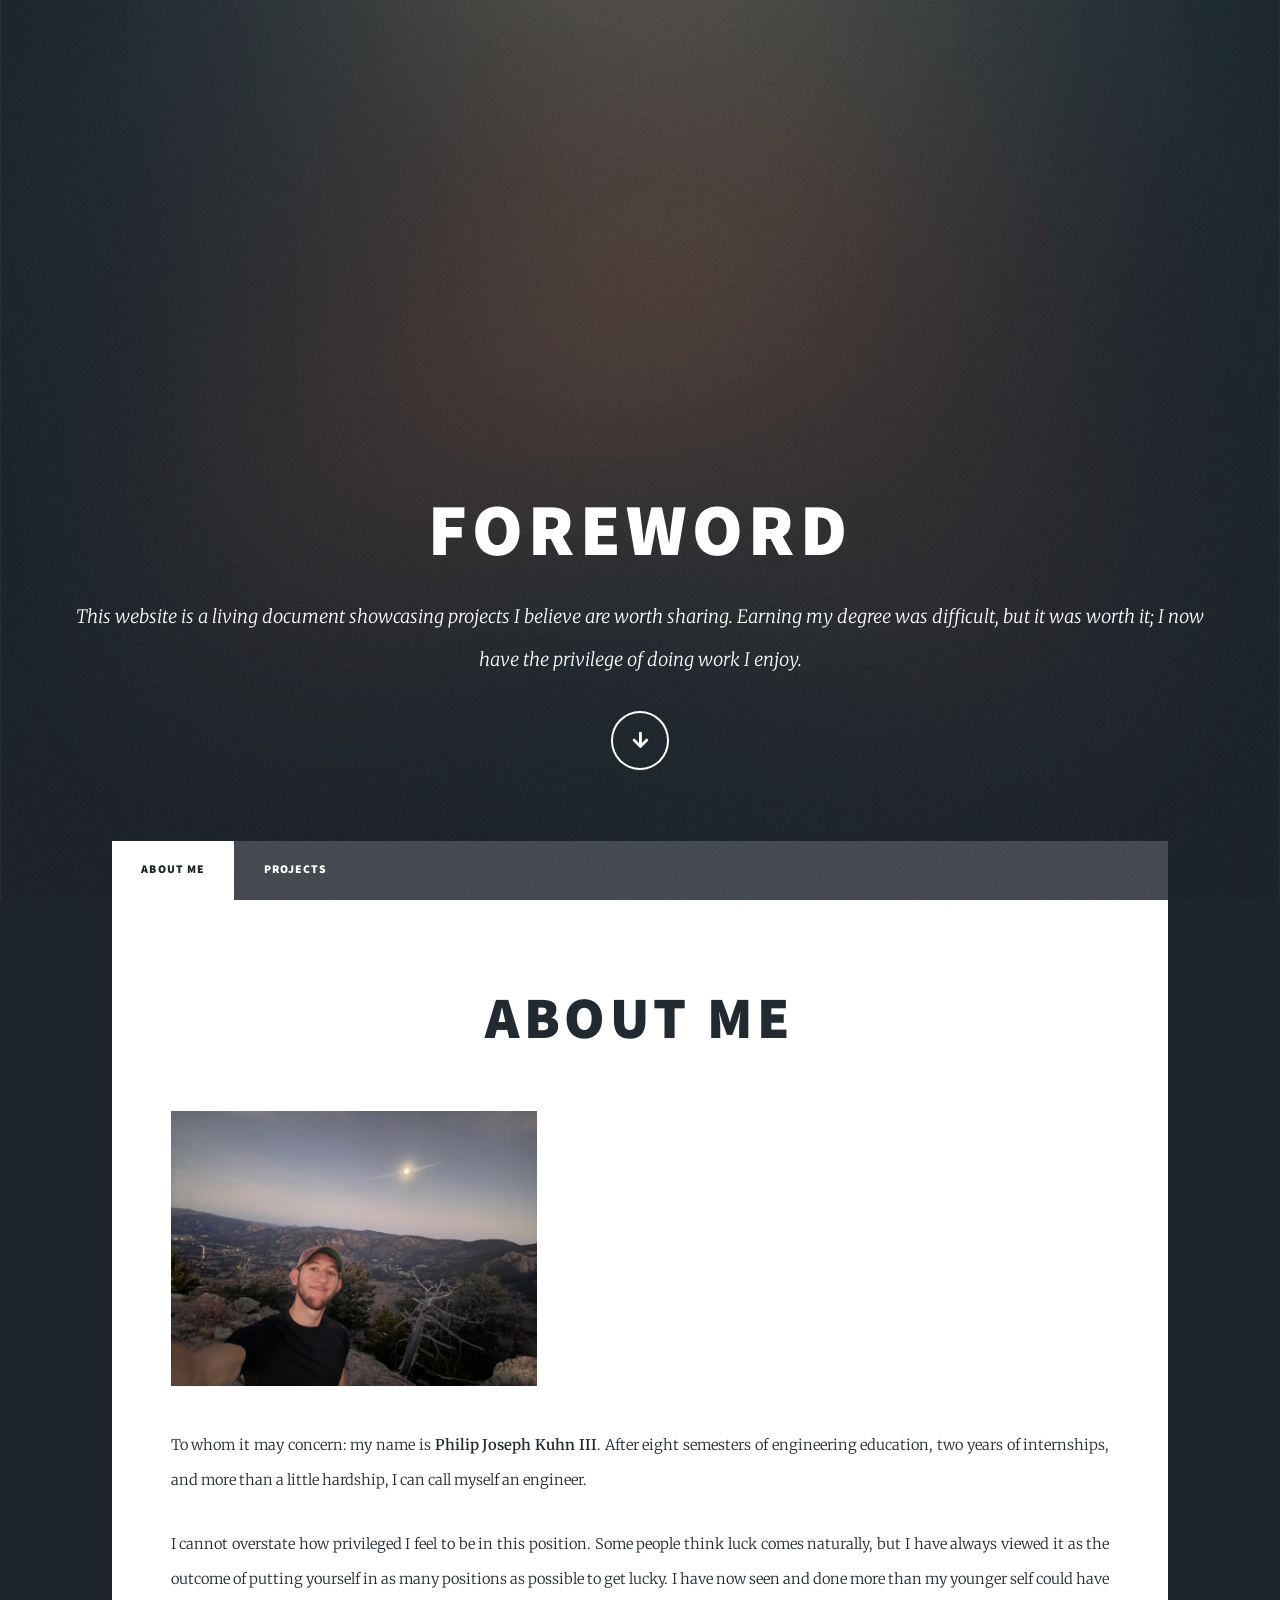
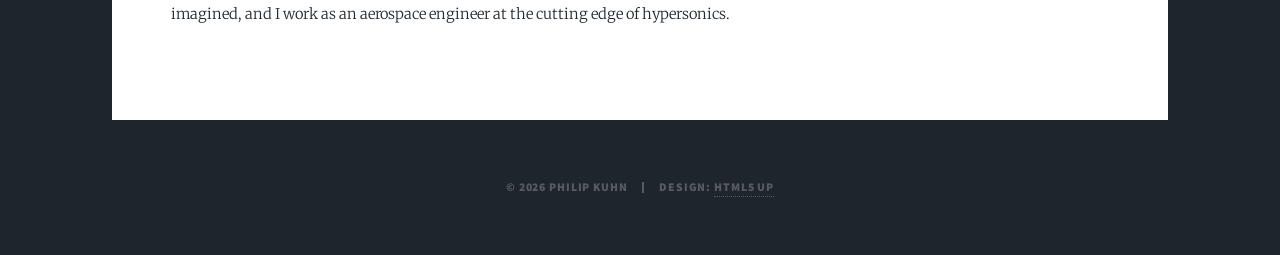
==== commit a18cccbb: "code x did this for me" ====
--- a/index.html
+++ b/index.html
@@ -4,11 +4,12 @@
 	html5up.net | @ajlkn
 	Free for personal and commercial use under the CCA 3.0 license (html5up.net/license)
 -->
-<html>
-	<head>
-		<title>Massively by HTML5 UP</title>
-		<meta charset="utf-8" />
-		<meta name="viewport" content="width=device-width, initial-scale=1, user-scalable=no" />
+<html lang="en">
+	<head>
+		<title>About | Philip Kuhn</title>
+		<meta charset="utf-8" />
+		<meta name="viewport" content="width=device-width, initial-scale=1, user-scalable=no" />
+		<meta name="description" content="Philip Kuhn's aerospace engineering portfolio and project showcase." />
 		<link rel="stylesheet" href="assets/css/main.css" />
 		<noscript><link rel="stylesheet" href="assets/css/noscript.css" /></noscript>
 	</head>
@@ -18,46 +19,43 @@
 			<div id="wrapper" class="fade-in">
 
 				<!-- Intro -->
-					<div id="intro">
-						<h1>About<br />
-						Me</h1>
-						<p>A work in progress where I'm learning HTML and CSS to showcase my eningeering work</p>
+					<div id="intro">
+						<h1>Foreword</h1>
+						<p>This website is a living document showcasing projects I believe are worth sharing. Earning my degree was difficult, but it was worth it; I now have the privilege of doing work I enjoy.</p>
 						<ul class="actions">
 							<li><a href="#header" class="button icon solid solo fa-arrow-down scrolly">Continue</a></li>
 						</ul>
 					</div>
 
 				<!-- Header -->
-					<header id="header">
-						<a href="index.html" class="logo">Massively</a>
+					<header id="header">
+						<a href="index.html" class="logo">Philip Kuhn</a>
 					</header>
 
 				<!-- Nav -->
 					<nav id="nav">
 						<ul class="links">
-							<li class="active"><a href="index.html">About Me</a></li>
-							<li class="active"><a href="projects.html">Projects</a></li>
-						</ul>
-						<ul class="icons">
-							<li><a href="#" class="icon brands fa-github"><span class="label">GitHub</span></a></li>
-						</ul>
+							<li class="active"><a href="index.html">About Me</a></li>
+							<li><a href="projects.html">Projects</a></li>
+						</ul>
 					</nav>
 
 				<!-- Main -->
 					<div id="main">
-					<!-- Posts -->
-					 <section class="post">
-						<header class="major">
-							<h1>About Me</h1>
-						</header>
-
-						<dif class="image main"><img src="images/profile.jpg" alt="Profile Photo" /></dif>
-
-						<p>Sup ya'll, I'm <strong>Philip Kuhn</strong> - an aerospace engineer currently working in the field of hypersonics with the Air Force Research Lab</p>
-
-					    <p>I enjoy working at the intersection of simulation, optimization, and automation — building tools that make complex engineering workflows more intuitive and powerful.</p>
-
-					</section>
+						<!-- About -->
+						<section class="post">
+							<header class="major">
+								<h1>About Me</h1>
+							</header>
+
+							<div class="image profile-photo">
+								<img src="images/profile.jpeg" alt="Philip Kuhn" />
+							</div>
+							<p>To whom it may concern: my name is <strong>Philip Joseph Kuhn III</strong>. After eight semesters of engineering education, two years of internships, and more than a little hardship, I can call myself an engineer.</p>
+
+							<p>I cannot overstate how privileged I feel to be in this position. Some people think luck comes naturally, but I have always viewed it as the outcome of putting yourself in as many positions as possible to get lucky. I have now seen and done more than my younger self could have imagined, and I work as an aerospace engineer at the cutting edge of hypersonics.</p>
+
+						</section>
 					</div>
 
 				<!-- Footer -->
@@ -111,7 +109,7 @@
 
 				<!-- Copyright -->
 					<div id="copyright">
-						<ul><li>&copy; Untitled</li><li>Design: <a href="https://html5up.net">HTML5 UP</a></li></ul>
+						<ul><li>&copy; 2026 Philip Kuhn</li><li>Design: <a href="https://html5up.net">HTML5 UP</a></li></ul>
 					</div>
 
 			</div>
@@ -126,4 +124,4 @@
 			<script src="assets/js/main.js"></script>
 
 	</body>
-</html>+</html>
--- a/assets/css/main.css
+++ b/assets/css/main.css
@@ -1,10 +1,10 @@
 @import url(fontawesome-all.min.css);
 @import url("https://fonts.googleapis.com/css?family=Merriweather:300,700,300italic,700italic|Source+Sans+Pro:900");
 
-/*
-	Massively by HTML5 UP
-	html5up.net | @ajlkn
-	Free for personal and commercial use under the CCA 3.0 license (html5up.net/license)
+/*
+	Massively by HTML5 UP
+	html5up.net | @ajlkn
+	Free for personal and commercial use under the CCA 3.0 license (html5up.net/license)
 */
 
 html, body, div, span, applet, object,
@@ -31,6 +31,18 @@
 
 body {
 	line-height: 1;
+}
+
+.profile-photo {
+	width: 100%;
+	max-width: 25rem;
+	margin: 0 auto 2rem;
+}
+
+.profile-photo img {
+	display: block;
+	width: 100%;
+	height: auto;
 }
 
 ol, ul {
@@ -4686,4 +4698,4 @@
 			visibility: visible;
 		}
 
-	}+	}
